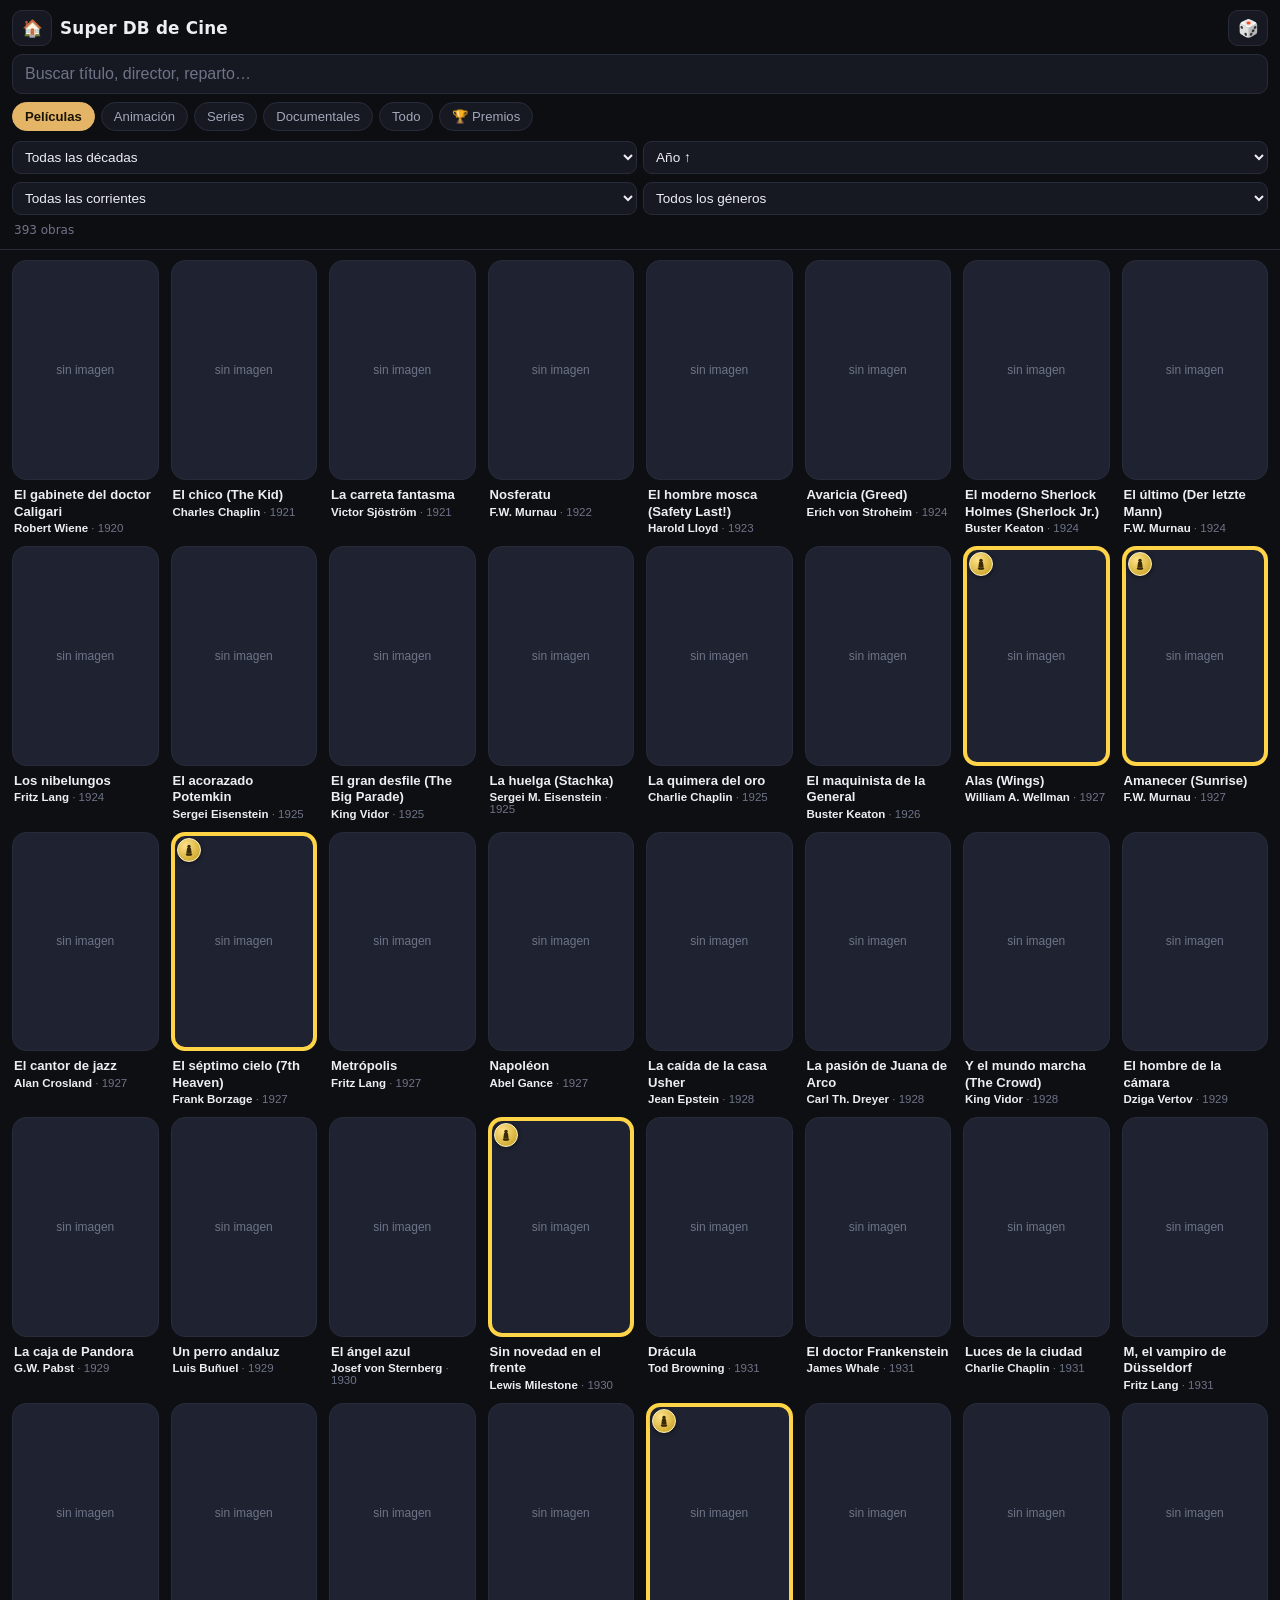
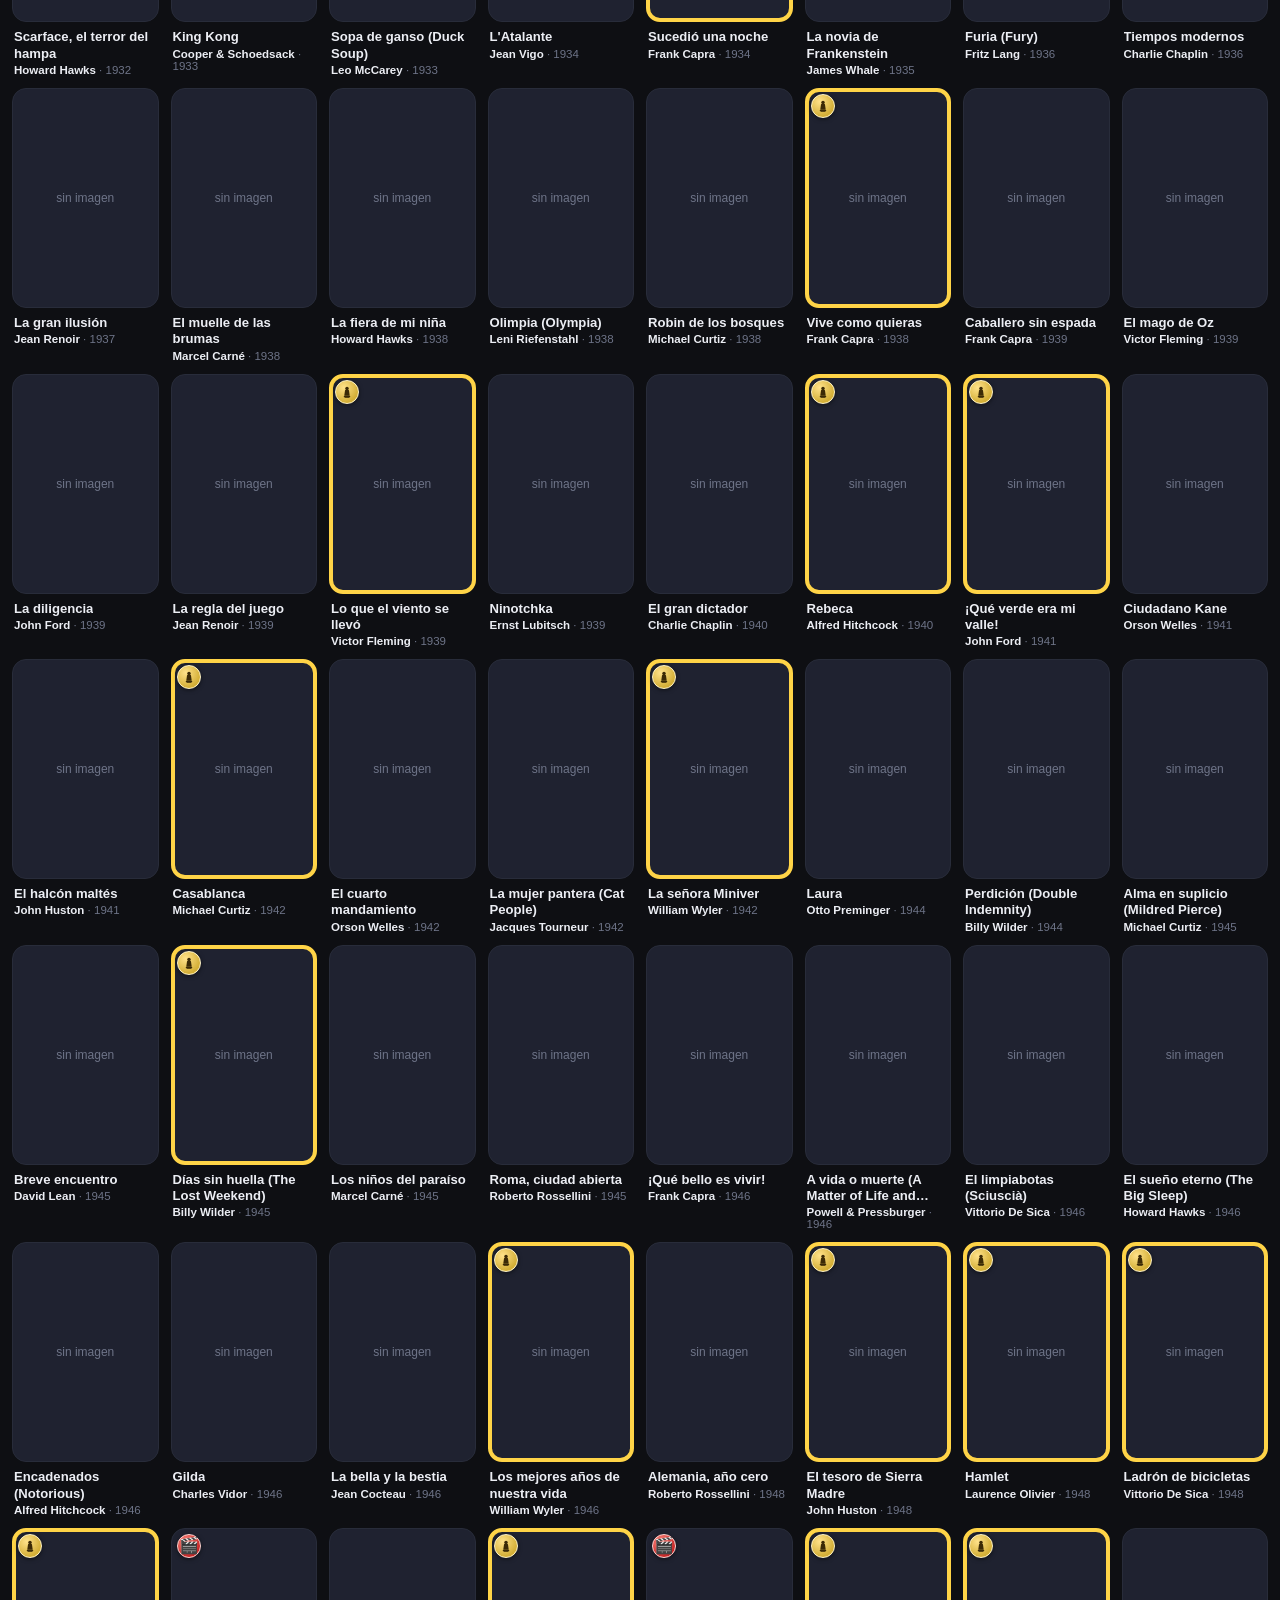
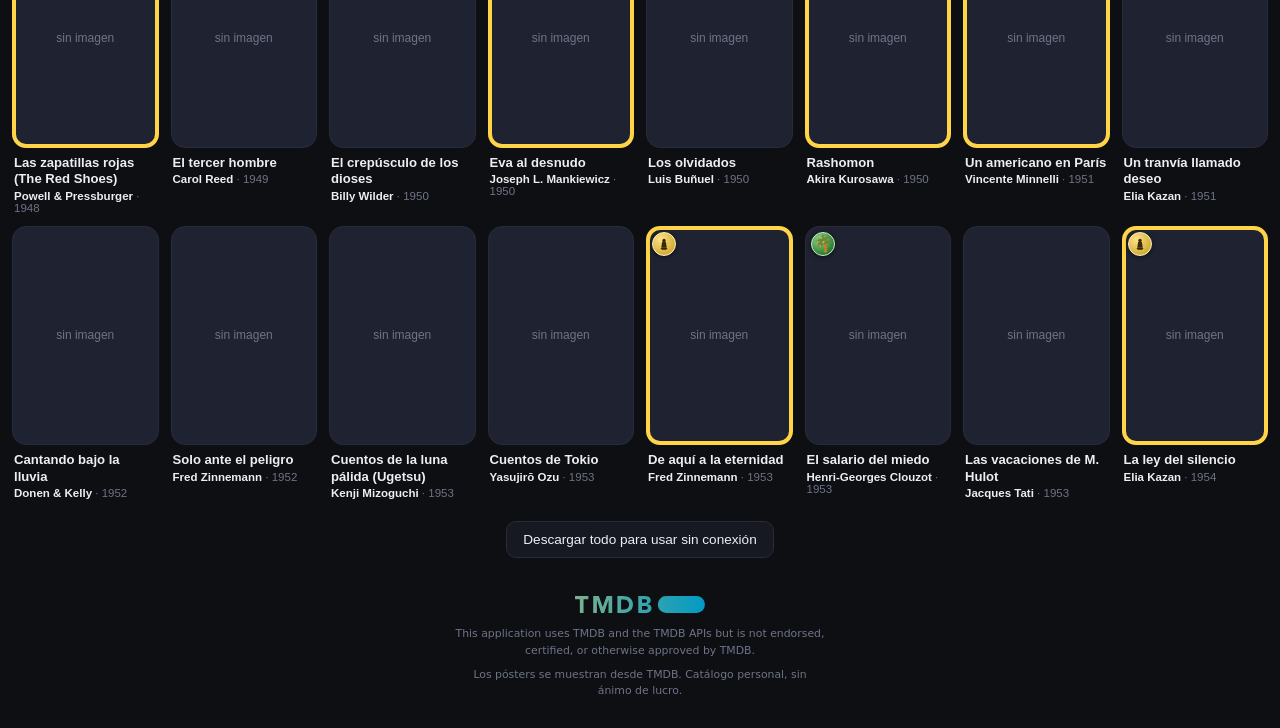
==== catalogo.html @ 0844b55d "Pantalla de inicio, exploración por corrientes/directores y más unificación Nueva estructura de la P" ====
<!doctype html>
<html lang="es">
<head>
<meta charset="utf-8">
<meta name="viewport" content="width=device-width, initial-scale=1, viewport-fit=cover">
<title>Super DB de Cine</title>
<meta name="description" content="Catálogo personal de cine: películas, animación, series y documentales.">
<meta name="theme-color" content="#0e0f13">
<meta name="apple-mobile-web-app-capable" content="yes">
<meta name="apple-mobile-web-app-status-bar-style" content="black-translucent">
<meta name="apple-mobile-web-app-title" content="Cine">
<link rel="manifest" href="manifest.json">
<link rel="apple-touch-icon" href="icons/icon-192.png">
<link rel="stylesheet" href="styles.css">
</head>
<body>

<header class="topbar">
  <div class="topbar-row">
    <a href="index.html" class="icon-btn" title="Inicio" aria-label="Volver al inicio">🏠</a>
    <h1>Super DB de Cine</h1>
    <button id="btn-random" class="icon-btn" title="Sorpréndeme" aria-label="Obra al azar">🎲</button>
  </div>
  <div class="search-wrap">
    <input id="search" type="search" placeholder="Buscar título, director, reparto…"
           autocomplete="off" autocapitalize="off" spellcheck="false" aria-label="Buscar">
    <button id="btn-clear" class="clear-btn" hidden aria-label="Limpiar búsqueda">×</button>
  </div>
  <nav class="chips" id="chips-section" aria-label="Filtrar por tipo"></nav>
  <div class="row-controls">
    <select id="filter-decade" aria-label="Filtrar por década"></select>
    <select id="sort" aria-label="Ordenar">
      <option value="year-asc">Año ↑</option>
      <option value="year-desc">Año ↓</option>
      <option value="title">Título A-Z</option>
      <option value="director">Director A-Z</option>
      <option value="imdb-desc">Puntuación IMDB ↓</option>
    </select>
  </div>
  <div class="row-controls">
    <select id="filter-movement" aria-label="Filtrar por corriente artística"></select>
    <select id="filter-genre" aria-label="Filtrar por género"></select>
  </div>
  <p class="count" id="count" role="status"></p>
</header>

<main>
  <div id="grid" class="grid"></div>
  <p id="empty" class="empty" hidden>Nada coincide con esa búsqueda.</p>
</main>

<footer class="foot">
  <button id="btn-offline" class="ghost-btn">Descargar todo para usar sin conexión</button>
  <p id="offline-status" class="offline-status"></p>
  <!-- Atribución exigida por las condiciones de la API de TMDB: su logo más
       la frase literal. El texto en inglés va tal cual lo especifican. -->
  <div class="attrib">
    <a href="https://www.themoviedb.org/" target="_blank" rel="noopener noreferrer">
      <img src="icons/tmdb.svg" alt="The Movie Database (TMDB)" class="tmdb-logo" width="130" height="17">
    </a>
    <p lang="en">
      This application uses TMDB and the TMDB APIs but is not endorsed,
      certified, or otherwise approved by TMDB.
    </p>
    <p>
      Los pósters se muestran desde TMDB. Catálogo personal, sin ánimo de lucro.
    </p>
  </div>
</footer>

<dialog id="sheet" class="sheet" aria-label="Ficha de la obra">
  <button id="sheet-close" class="sheet-close" aria-label="Cerrar">×</button>
  <div id="sheet-body"></div>
</dialog>

<script src="app.js"></script>
</body>
</html>
---- styles.css ----
:root{
  --bg:#0e0f13; --bg-elev:#171922; --bg-elev2:#1f2230;
  --fg:#eceef4; --fg-dim:#a2a8ba; --fg-faint:#6e7488;
  --accent:#e5b567; --accent-dim:#8a6d1f;
  --line:#282c3a;
  --radius:14px;
  --safe-b:env(safe-area-inset-bottom,0px);
}
*{box-sizing:border-box}
html,body{margin:0;padding:0}
body{
  background:var(--bg); color:var(--fg);
  font:16px/1.45 system-ui,-apple-system,"Segoe UI",Roboto,sans-serif;
  -webkit-text-size-adjust:100%;
  overscroll-behavior-y:contain;
}

/* ---------- barra superior ---------- */
.topbar{
  position:sticky; top:0; z-index:20;
  background:rgba(14,15,19,.94);
  backdrop-filter:saturate(160%) blur(12px);
  border-bottom:1px solid var(--line);
  padding:calc(env(safe-area-inset-top,0px) + 10px) 12px 8px;
}
.topbar-row{display:flex; align-items:center; gap:8px}
h1{
  margin:0; font-size:1.05rem; font-weight:700; letter-spacing:.2px; flex:1;
}
.icon-btn{
  display:inline-flex; align-items:center; justify-content:center;
  background:var(--bg-elev); border:1px solid var(--line); color:var(--fg);
  border-radius:10px; width:40px; height:36px; font-size:1.05rem; cursor:pointer;
  text-decoration:none; flex:0 0 auto;
}
.icon-btn:active{background:var(--bg-elev2)}

.search-wrap{position:relative; margin-top:8px}
#search{
  width:100%; padding:10px 34px 10px 12px;
  background:var(--bg-elev); color:var(--fg);
  border:1px solid var(--line); border-radius:10px; font-size:16px;
}
#search::placeholder{color:var(--fg-faint)}
#search:focus{outline:2px solid var(--accent-dim); outline-offset:1px}
.clear-btn{
  position:absolute; right:6px; top:50%; transform:translateY(-50%);
  background:none; border:0; color:var(--fg-dim); font-size:1.4rem;
  width:28px; height:28px; line-height:1; cursor:pointer;
}

.chips{display:flex; gap:6px; overflow-x:auto; margin-top:8px; padding-bottom:2px;
  scrollbar-width:none}
.chips::-webkit-scrollbar{display:none}
.chip{
  flex:0 0 auto; padding:6px 12px; border-radius:999px;
  background:var(--bg-elev); border:1px solid var(--line);
  color:var(--fg-dim); font-size:.82rem; cursor:pointer; white-space:nowrap;
}
.chip[aria-pressed="true"]{
  background:var(--accent); border-color:var(--accent); color:#1a1405; font-weight:600;
}

.row-controls{display:flex; gap:6px; margin-top:8px}
.row-controls select{
  flex:1; min-width:0; padding:7px 8px; font-size:.85rem;
  background:var(--bg-elev); color:var(--fg);
  border:1px solid var(--line); border-radius:9px;
  text-overflow:ellipsis;
}
.count{margin:7px 2px 2px; font-size:.75rem; color:var(--fg-faint)}

/* ---------- rejilla ---------- */
main{padding:10px 12px 0}
.grid{
  display:grid; gap:12px;
  grid-template-columns:repeat(auto-fill,minmax(140px,1fr));
}
.card{
  position:relative;
  background:none; border:0; padding:0; margin:0;
  color:inherit; text-align:left; cursor:pointer;
  display:flex; flex-direction:column;
}
.card img, .card .ph{
  width:100%; aspect-ratio:2/3; object-fit:cover;
  border-radius:var(--radius); background:var(--bg-elev2);
  border:1px solid var(--line); display:block;
}
.card .ph{display:grid; place-items:center; color:var(--fg-faint); font-size:.75rem}
.card:active img{transform:scale(.98)}
.card img{transition:transform .12s ease}
.card h3{
  margin:7px 2px 0; font-size:.82rem; font-weight:600; line-height:1.25;
  display:-webkit-box; -webkit-line-clamp:2; -webkit-box-orient:vertical; overflow:hidden;
}
.card p{margin:2px 2px 0; font-size:.72rem; color:var(--fg-faint)}

/* marco de premio Oscar: dorado para ganadoras, plateado para finalistas.
   Sólo borde, sin halo difuminado. */
.card.frame-gold img, .card.frame-gold .ph{border:4px solid #ffd447}
.card.frame-silver img, .card.frame-silver .ph{border:4px solid #e2e4ea}

/* iconitos de premio, sólo informativos */
.badges{
  position:absolute; top:6px; left:6px; z-index:1;
  display:flex; flex-wrap:wrap; gap:4px; max-width:calc(100% - 12px); pointer-events:none;
}
.badge{
  display:grid; place-items:center;
  width:24px; height:24px; font-size:1rem; line-height:1; border-radius:50%;
  background:rgba(10,11,15,.55); border:1.5px solid rgba(255,255,255,.85);
  box-shadow:0 1px 4px rgba(0,0,0,.5);
}
.badge-oscar{background:radial-gradient(circle at 35% 30%, #ffe28a, #d4af37 70%); border-color:#fff3c4}
.badge-palma{background:radial-gradient(circle at 35% 30%, #8fd98f, #2e7d32 70%); border-color:#c8f0c8}
.badge-cannes{background:radial-gradient(circle at 35% 30%, #ff8a80, #c62828 70%); border-color:#ffd3cf}
.badge-globo{background:radial-gradient(circle at 35% 30%, #90caf9, #1565c0 70%); border-color:#cfe8ff}

/* nombre del director, clicable dentro de tarjeta y ficha */
.dir-link{
  cursor:pointer; font-weight:700; color:var(--fg);
  text-decoration:underline; text-decoration-color:transparent; transition:text-decoration-color .12s ease;
}
.dir-link:hover, .dir-link:focus{text-decoration-color:currentColor}

.empty{text-align:center; color:var(--fg-faint); padding:40px 20px}

/* ---------- ficha ---------- */
.sheet{
  border:0; padding:0; width:min(560px,92%); max-height:85vh;
  background:var(--bg-elev); color:var(--fg);
  border-radius:18px; margin:auto;
  overflow:auto; position:fixed; inset:0;
}
.sheet::backdrop{background:rgba(0,0,0,.65)}
.sheet-close{
  position:sticky; top:8px; float:right; margin:8px 10px 0 0; z-index:2;
  width:34px; height:34px; border-radius:50%;
  background:rgba(0,0,0,.55); border:1px solid var(--line);
  color:var(--fg); font-size:1.3rem; line-height:1; cursor:pointer;
}
.sheet-inner{padding:18px 18px calc(24px + var(--safe-b))}
.sheet-hero{display:flex; gap:14px; margin-bottom:14px}
.sheet-hero img{
  width:104px; flex:0 0 104px; aspect-ratio:2/3; object-fit:cover;
  border-radius:10px; border:1px solid var(--line);
}
/* hueco para que el botón de cerrar no se coma el final del título */
.sheet-hero h2{margin:0 0 4px; padding-right:40px; font-size:1.1rem; line-height:1.25}
.sheet-hero .meta{margin:0; color:var(--fg-dim); font-size:.85rem}
.sheet-hero .tag{
  display:inline-block; margin-top:8px; padding:3px 9px; border-radius:999px;
  background:var(--bg-elev2); border:1px solid var(--line);
  font-size:.7rem; color:var(--fg-dim);
}
.synopsis{margin:0 0 16px; font-size:.88rem; line-height:1.5; color:var(--fg)}

dl{margin:0; display:grid; grid-template-columns:auto 1fr; gap:8px 14px; font-size:.86rem}
dt{color:var(--fg-faint); font-size:.74rem; text-transform:uppercase; letter-spacing:.4px;
   padding-top:2px}
dd{margin:0}
dd.premios{color:var(--accent)}

/* ---------- filmografía de director ---------- */
.director-title{margin:0 40px 2px 0; font-size:1.1rem; line-height:1.25}
.director-grid{
  display:grid; gap:10px; margin-top:14px;
  grid-template-columns:repeat(auto-fill,minmax(96px,1fr));
}
.director-item{
  background:none; border:0; padding:0; margin:0;
  color:inherit; text-align:left; cursor:pointer;
  display:flex; flex-direction:column;
}
.director-item img, .director-item .ph{
  width:100%; aspect-ratio:2/3; object-fit:cover;
  border-radius:10px; background:var(--bg-elev2);
  border:1px solid var(--line); display:block;
}
.director-item .ph{display:grid; place-items:center; color:var(--fg-faint); font-size:.68rem}
.director-item h4{
  margin:5px 1px 0; font-size:.74rem; font-weight:600; line-height:1.2;
  display:-webkit-box; -webkit-line-clamp:2; -webkit-box-orient:vertical; overflow:hidden;
}
.director-item p{margin:1px 1px 0; font-size:.68rem; color:var(--fg-faint)}

/* ---------- pie ---------- */
.foot{padding:22px 14px calc(28px + var(--safe-b)); text-align:center}
.ghost-btn{
  background:var(--bg-elev); color:var(--fg); border:1px solid var(--line);
  border-radius:10px; padding:10px 16px; font-size:.85rem; cursor:pointer;
}
.ghost-btn:disabled{opacity:.5; cursor:default}
.offline-status{margin:8px 0 0; font-size:.75rem; color:var(--fg-dim); min-height:1em}
.attrib{margin:18px auto 0; max-width:34em; font-size:.68rem; color:var(--fg-faint); line-height:1.5}
.attrib p{margin:8px 0 0}
.tmdb-logo{width:130px; height:auto; opacity:.85}

/* ---------- pantalla de inicio ---------- */
.home-body{display:flex; flex-direction:column; min-height:100dvh}
.home-wrap{
  flex:1; display:flex; flex-direction:column; justify-content:center; gap:16px;
  max-width:640px; width:100%; margin:0 auto; padding:24px 16px;
}
.home-title{
  text-align:center; margin:0 0 8px; font-size:1.4rem; font-weight:700; letter-spacing:.2px;
}
.home-tile{
  display:flex; flex-direction:column; align-items:center; justify-content:center; gap:6px;
  background:var(--bg-elev); border:1px solid var(--line); border-radius:var(--radius);
  color:inherit; text-decoration:none; text-align:center;
  padding:28px 16px; cursor:pointer; transition:background .12s ease, transform .08s ease;
}
.home-tile:active{background:var(--bg-elev2); transform:scale(.98)}
.home-tile-main{
  padding:34px 16px;
  background:linear-gradient(160deg, var(--bg-elev2), var(--bg-elev));
  border-color:var(--accent-dim);
}
.home-tile-icon{font-size:2rem; line-height:1}
.home-tile-label{
  font-size:1.05rem; font-weight:700; letter-spacing:.4px; color:var(--accent);
}
.home-tile-main .home-tile-label{font-size:1.15rem}
.home-tile-sub{font-size:.78rem; color:var(--fg-faint)}
.home-row{display:grid; grid-template-columns:1fr 1fr; gap:14px}
.home-foot{padding:12px 14px calc(16px + var(--safe-b))}
.attrib-mini{margin:0; font-size:.66rem; color:var(--fg-faint)}

/* ---------- páginas de exploración (corrientes / directores) ---------- */
.browse-wrap{padding:14px 14px calc(24px + var(--safe-b)); max-width:900px; margin:0 auto}
.browse-decade{
  margin:22px 0 10px; padding-bottom:6px; border-bottom:1px solid var(--line);
  font-size:.95rem; font-weight:700; color:var(--fg-dim);
}
.browse-decade:first-child{margin-top:4px}
.browse-grid{
  display:grid; gap:12px;
  grid-template-columns:repeat(auto-fill,minmax(110px,1fr));
}
.browse-item{
  background:none; border:0; padding:0; margin:0; color:inherit;
  text-decoration:none; text-align:center; cursor:pointer;
  display:flex; flex-direction:column; align-items:center; gap:6px;
}
.browse-item img, .browse-item .ph{
  width:100%; aspect-ratio:2/3; object-fit:cover;
  border-radius:var(--radius); background:var(--bg-elev2);
  border:1px solid var(--line); display:block;
}
.browse-item .ph{display:grid; place-items:center; color:var(--fg-faint); font-size:.7rem}
.browse-item.is-person img, .browse-item.is-person .ph, .browse-item.is-person .avatar-init{
  aspect-ratio:1/1; border-radius:50%;
}
.avatar-init{
  width:100%; aspect-ratio:1/1; border-radius:50%; display:grid; place-items:center;
  background:var(--bg-elev2); border:1px solid var(--line);
  font-size:1.1rem; font-weight:700; color:var(--accent);
}
.browse-item span{
  font-size:.76rem; font-weight:600; line-height:1.25;
  display:-webkit-box; -webkit-line-clamp:2; -webkit-box-orient:vertical; overflow:hidden;
}
.browse-empty{text-align:center; color:var(--fg-faint); padding:40px 20px}

@media (prefers-reduced-motion:reduce){*{transition:none!important}}
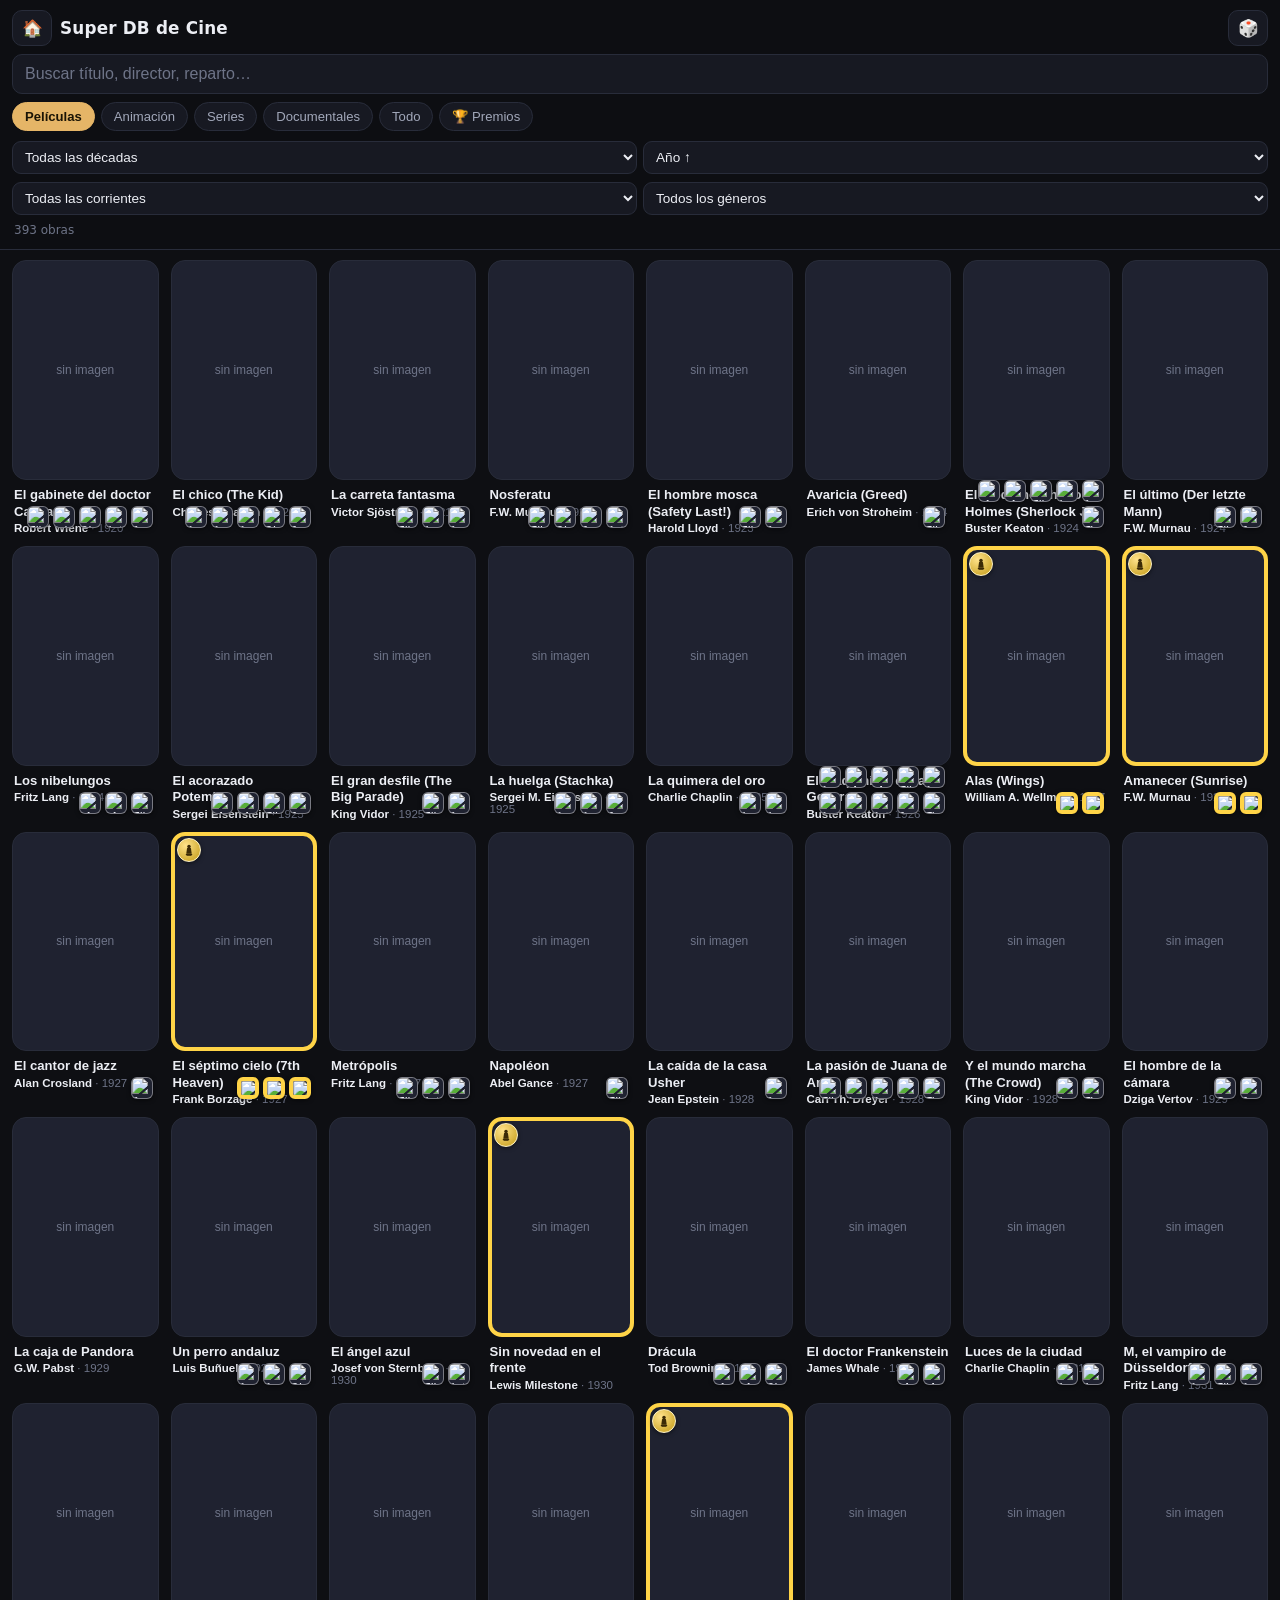
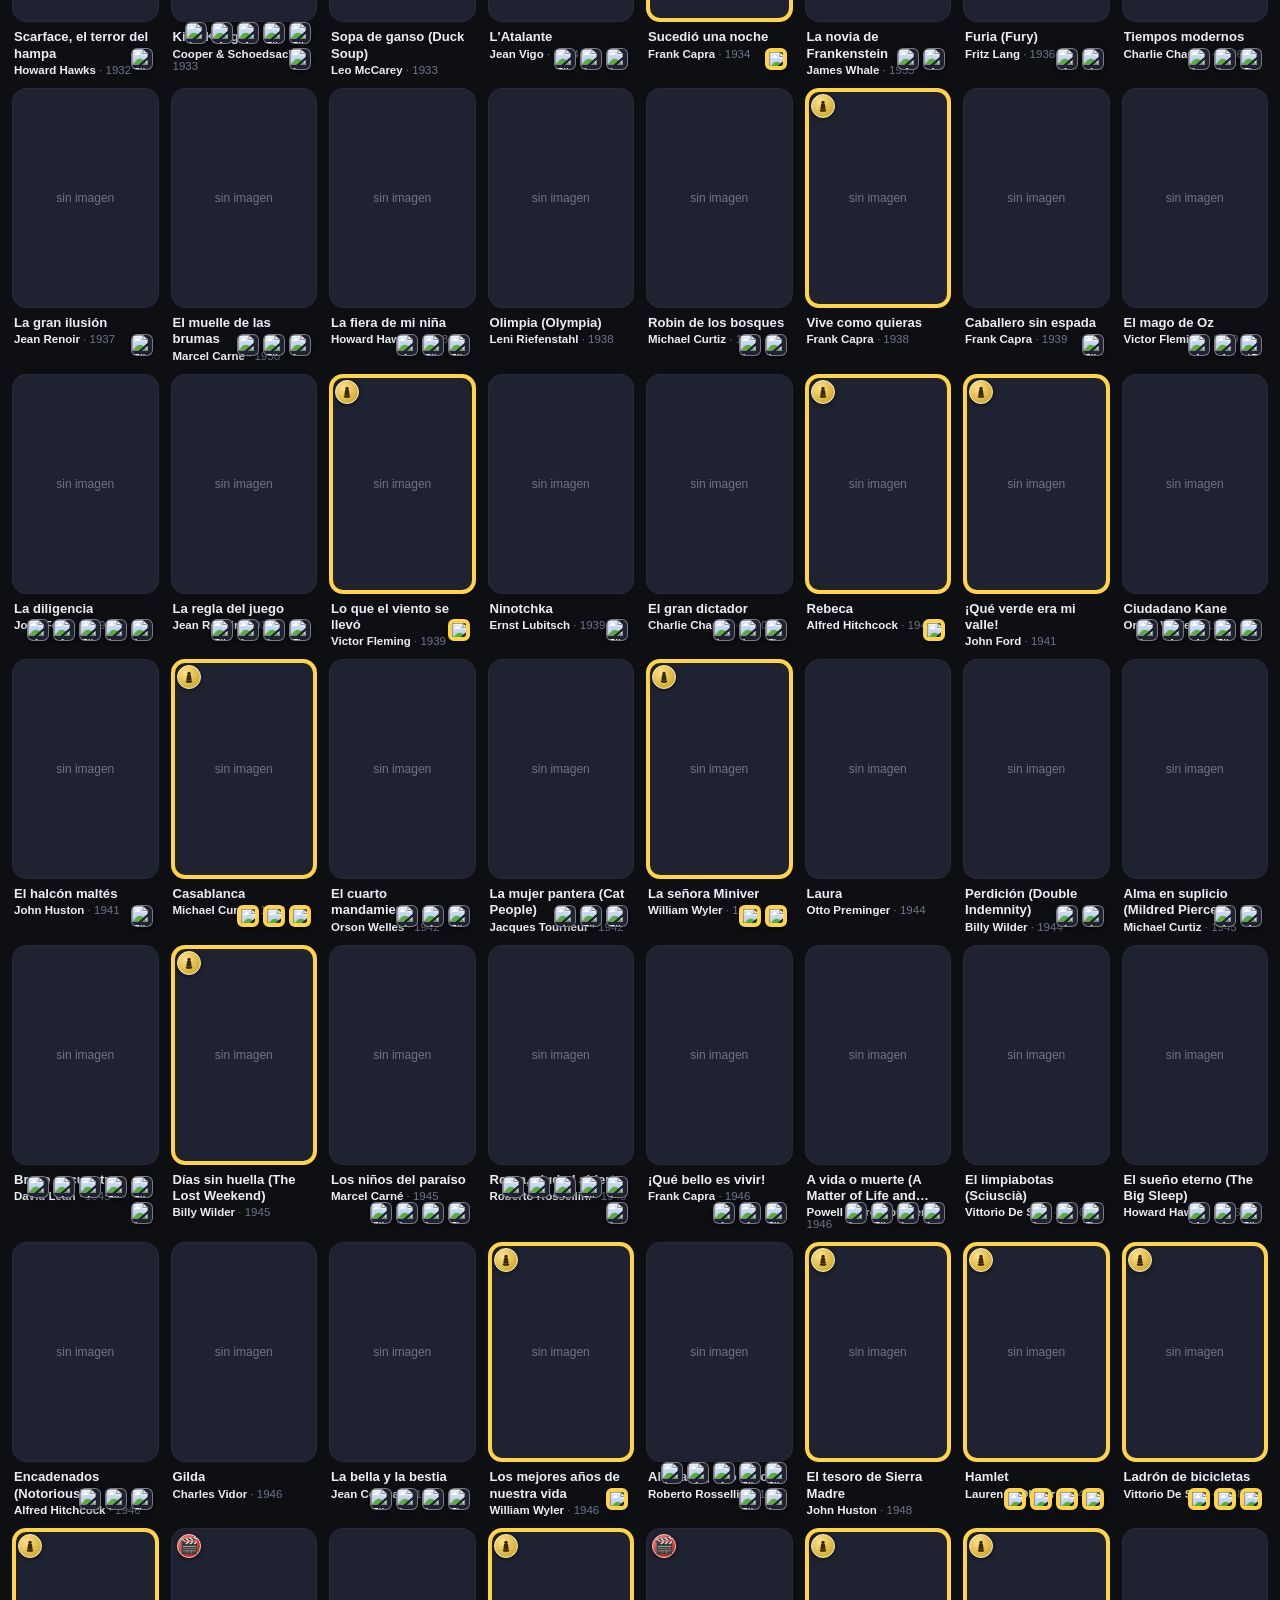
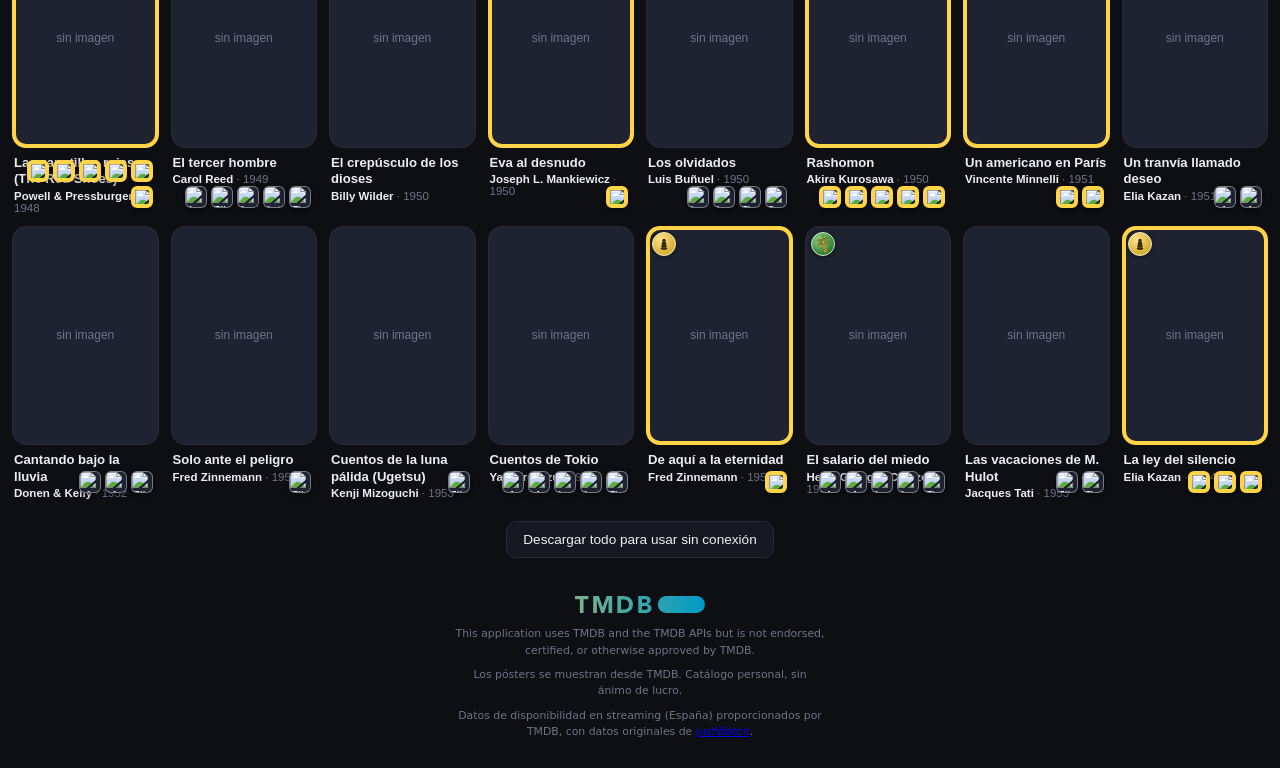
==== commit 2559d5ca: "Arregla el filtro de década al entrar desde una corriente, y añade plataformas de streaming corrient" ====
--- a/catalogo.html
+++ b/catalogo.html
@@ -65,6 +65,10 @@
     <p>
       Los pósters se muestran desde TMDB. Catálogo personal, sin ánimo de lucro.
     </p>
+    <p>
+      Datos de disponibilidad en streaming (España) proporcionados por TMDB,
+      con datos originales de <a href="https://www.justwatch.com/" target="_blank" rel="noopener noreferrer">JustWatch</a>.
+    </p>
   </div>
 </footer>
 
@@ -73,6 +77,10 @@
   <div id="sheet-body"></div>
 </dialog>
 
+<dialog id="lightbox" class="lightbox" aria-label="Póster ampliado">
+  <img id="lightbox-img" alt="">
+</dialog>
+
 <script src="app.js"></script>
 </body>
 </html>
--- a/styles.css
+++ b/styles.css
@@ -117,6 +117,17 @@
 .badge-cannes{background:radial-gradient(circle at 35% 30%, #ff8a80, #c62828 70%); border-color:#ffd3cf}
 .badge-globo{background:radial-gradient(circle at 35% 30%, #90caf9, #1565c0 70%); border-color:#cfe8ff}
 
+/* logos de plataforma: en la tarjeta, esquina inferior derecha del póster */
+.card .providers{
+  position:absolute; right:6px; bottom:6px; z-index:1;
+  display:flex; flex-wrap:wrap; justify-content:flex-end; gap:4px;
+  max-width:calc(100% - 12px); pointer-events:none;
+}
+.card .provider-icon{
+  width:22px; height:22px; border-radius:6px; object-fit:cover; display:block;
+  border:1px solid rgba(255,255,255,.4); box-shadow:0 1px 4px rgba(0,0,0,.6);
+}
+
 /* nombre del director, clicable dentro de tarjeta y ficha */
 .dir-link{
   cursor:pointer; font-weight:700; color:var(--fg);
@@ -128,7 +139,7 @@
 
 /* ---------- ficha ---------- */
 .sheet{
-  border:0; padding:0; width:min(560px,92%); max-height:85vh;
+  border:0; padding:0; width:min(680px,94%); max-height:85vh;
   background:var(--bg-elev); color:var(--fg);
   border-radius:18px; margin:auto;
   overflow:auto; position:fixed; inset:0;
@@ -142,10 +153,32 @@
 }
 .sheet-inner{padding:18px 18px calc(24px + var(--safe-b))}
 .sheet-hero{display:flex; gap:14px; margin-bottom:14px}
-.sheet-hero img{
-  width:104px; flex:0 0 104px; aspect-ratio:2/3; object-fit:cover;
+.poster-zoom{
+  position:relative; flex:0 0 104px; width:104px; padding:0; margin:0;
+  border:0; background:none; cursor:zoom-in;
+}
+.poster-zoom img{
+  width:100%; aspect-ratio:2/3; object-fit:cover; display:block;
   border-radius:10px; border:1px solid var(--line);
 }
+.zoom-hint{
+  position:absolute; right:5px; bottom:5px; font-size:.72rem; line-height:1;
+  padding:4px 5px; border-radius:7px; background:rgba(10,11,15,.65);
+  border:1px solid rgba(255,255,255,.5); pointer-events:none;
+}
+
+/* ---------- visor de póster ampliado ----------
+   OJO: "display" va sólo en la regla [open]. Puesto en .lightbox a secas,
+   el diálogo (que por defecto ya es position:absolute vía el user-agent)
+   se queda cubriendo toda la pantalla y comiéndose los clics AUNQUE esté
+   cerrado, porque deja de aplicarse el "display:none" por defecto. */
+.lightbox{
+  border:0; padding:0; margin:0; inset:0; width:100vw; height:100vh;
+  max-width:100vw; max-height:100vh; background:transparent; cursor:zoom-out;
+}
+.lightbox[open]{display:flex; align-items:center; justify-content:center}
+.lightbox::backdrop{background:rgba(0,0,0,.92)}
+.lightbox img{max-width:94vw; max-height:94vh; object-fit:contain; border-radius:8px}
 /* hueco para que el botón de cerrar no se coma el final del título */
 .sheet-hero h2{margin:0 0 4px; padding-right:40px; font-size:1.1rem; line-height:1.25}
 .sheet-hero .meta{margin:0; color:var(--fg-dim); font-size:.85rem}
@@ -156,6 +189,17 @@
 }
 .synopsis{margin:0 0 16px; font-size:.88rem; line-height:1.5; color:var(--fg)}
 
+.watch-row{display:flex; align-items:center; flex-wrap:wrap; gap:10px; margin:0 0 16px}
+.watch-label{
+  font-size:.74rem; font-weight:700; text-transform:uppercase; letter-spacing:.4px;
+  color:var(--fg-faint);
+}
+.watch-row .providers{display:flex; flex-wrap:wrap; gap:8px}
+.watch-row .provider-icon{
+  width:34px; height:34px; border-radius:9px; object-fit:cover; display:block;
+  border:1px solid var(--line);
+}
+
 dl{margin:0; display:grid; grid-template-columns:auto 1fr; gap:8px 14px; font-size:.86rem}
 dt{color:var(--fg-faint); font-size:.74rem; text-transform:uppercase; letter-spacing:.4px;
    padding-top:2px}
@@ -165,8 +209,8 @@
 /* ---------- filmografía de director ---------- */
 .director-title{margin:0 40px 2px 0; font-size:1.1rem; line-height:1.25}
 .director-grid{
-  display:grid; gap:10px; margin-top:14px;
-  grid-template-columns:repeat(auto-fill,minmax(96px,1fr));
+  display:grid; gap:12px; margin-top:14px;
+  grid-template-columns:repeat(auto-fill,minmax(140px,1fr));
 }
 .director-item{
   background:none; border:0; padding:0; margin:0;
@@ -178,12 +222,12 @@
   border-radius:10px; background:var(--bg-elev2);
   border:1px solid var(--line); display:block;
 }
-.director-item .ph{display:grid; place-items:center; color:var(--fg-faint); font-size:.68rem}
+.director-item .ph{display:grid; place-items:center; color:var(--fg-faint); font-size:.75rem}
 .director-item h4{
-  margin:5px 1px 0; font-size:.74rem; font-weight:600; line-height:1.2;
+  margin:7px 2px 0; font-size:.82rem; font-weight:600; line-height:1.25;
   display:-webkit-box; -webkit-line-clamp:2; -webkit-box-orient:vertical; overflow:hidden;
 }
-.director-item p{margin:1px 1px 0; font-size:.68rem; color:var(--fg-faint)}
+.director-item p{margin:2px 2px 0; font-size:.72rem; color:var(--fg-faint)}
 
 /* ---------- pie ---------- */
 .foot{padding:22px 14px calc(28px + var(--safe-b)); text-align:center}
@@ -197,35 +241,44 @@
 .attrib p{margin:8px 0 0}
 .tmdb-logo{width:130px; height:auto; opacity:.85}
 
-/* ---------- pantalla de inicio ---------- */
-.home-body{display:flex; flex-direction:column; min-height:100dvh}
+/* ---------- pantalla de inicio ----------
+   min-height (no height fija) y sin overflow:hidden: si el navegador
+   calcula mal el 100dvh al volver de otra página (el tamaño real del
+   visor cambia mientras aparece/desaparece la barra de direcciones), el
+   sobrante simplemente se puede desplazar en vez de quedar cortado y
+   fuera de alcance por debajo de la pantalla. */
+.home-body{display:flex; flex-direction:column; min-height:100vh; min-height:100dvh}
+.home-title{
+  flex:0 0 auto; text-align:center;
+  margin:0; padding:calc(env(safe-area-inset-top,0px) + 16px) 16px 10px;
+  font-size:1.25rem; font-weight:700; letter-spacing:.2px;
+}
 .home-wrap{
-  flex:1; display:flex; flex-direction:column; justify-content:center; gap:16px;
-  max-width:640px; width:100%; margin:0 auto; padding:24px 16px;
-}
-.home-title{
-  text-align:center; margin:0 0 8px; font-size:1.4rem; font-weight:700; letter-spacing:.2px;
+  flex:1; min-height:480px; display:flex; flex-direction:column; gap:12px;
+  max-width:900px; width:100%; margin:0 auto;
+  padding:0 12px calc(12px + var(--safe-b));
 }
 .home-tile{
-  display:flex; flex-direction:column; align-items:center; justify-content:center; gap:6px;
+  display:flex; flex-direction:column; align-items:center; justify-content:center; gap:8px;
   background:var(--bg-elev); border:1px solid var(--line); border-radius:var(--radius);
   color:inherit; text-decoration:none; text-align:center;
-  padding:28px 16px; cursor:pointer; transition:background .12s ease, transform .08s ease;
+  padding:16px; cursor:pointer; transition:background .12s ease, transform .08s ease;
 }
 .home-tile:active{background:var(--bg-elev2); transform:scale(.98)}
 .home-tile-main{
-  padding:34px 16px;
+  flex:1 1 55%; min-height:0;
   background:linear-gradient(160deg, var(--bg-elev2), var(--bg-elev));
   border-color:var(--accent-dim);
 }
-.home-tile-icon{font-size:2rem; line-height:1}
+.home-tile-icon{font-size:2.6rem; line-height:1}
 .home-tile-label{
-  font-size:1.05rem; font-weight:700; letter-spacing:.4px; color:var(--accent);
-}
-.home-tile-main .home-tile-label{font-size:1.15rem}
-.home-tile-sub{font-size:.78rem; color:var(--fg-faint)}
-.home-row{display:grid; grid-template-columns:1fr 1fr; gap:14px}
-.home-foot{padding:12px 14px calc(16px + var(--safe-b))}
+  font-size:1.2rem; font-weight:700; letter-spacing:.4px; color:var(--accent);
+}
+.home-tile-main .home-tile-label{font-size:1.4rem}
+.home-tile-sub{font-size:.85rem; color:var(--fg-faint)}
+.home-row{flex:1 1 45%; min-height:0; display:grid; grid-template-columns:1fr 1fr; gap:12px}
+.home-row .home-tile{height:100%}
+.home-foot{padding:10px 14px calc(14px + var(--safe-b))}
 .attrib-mini{margin:0; font-size:.66rem; color:var(--fg-faint)}
 
 /* ---------- páginas de exploración (corrientes / directores) ---------- */
@@ -264,4 +317,19 @@
 }
 .browse-empty{text-align:center; color:var(--fg-faint); padding:40px 20px}
 
+/* pantalla intermedia: recuadros de década antes de listar corrientes/directores */
+.decade-grid{
+  display:grid; gap:12px;
+  grid-template-columns:repeat(auto-fill,minmax(140px,1fr));
+}
+.decade-tile{
+  display:flex; flex-direction:column; align-items:center; justify-content:center; gap:4px;
+  background:var(--bg-elev); border:1px solid var(--line); border-radius:var(--radius);
+  color:inherit; text-decoration:none; text-align:center;
+  padding:22px 10px; cursor:pointer; transition:background .12s ease, transform .08s ease;
+}
+.decade-tile:active{background:var(--bg-elev2); transform:scale(.98)}
+.decade-tile-label{font-size:1.05rem; font-weight:700; color:var(--accent)}
+.decade-tile-sub{font-size:.76rem; color:var(--fg-faint)}
+
 @media (prefers-reduced-motion:reduce){*{transition:none!important}}
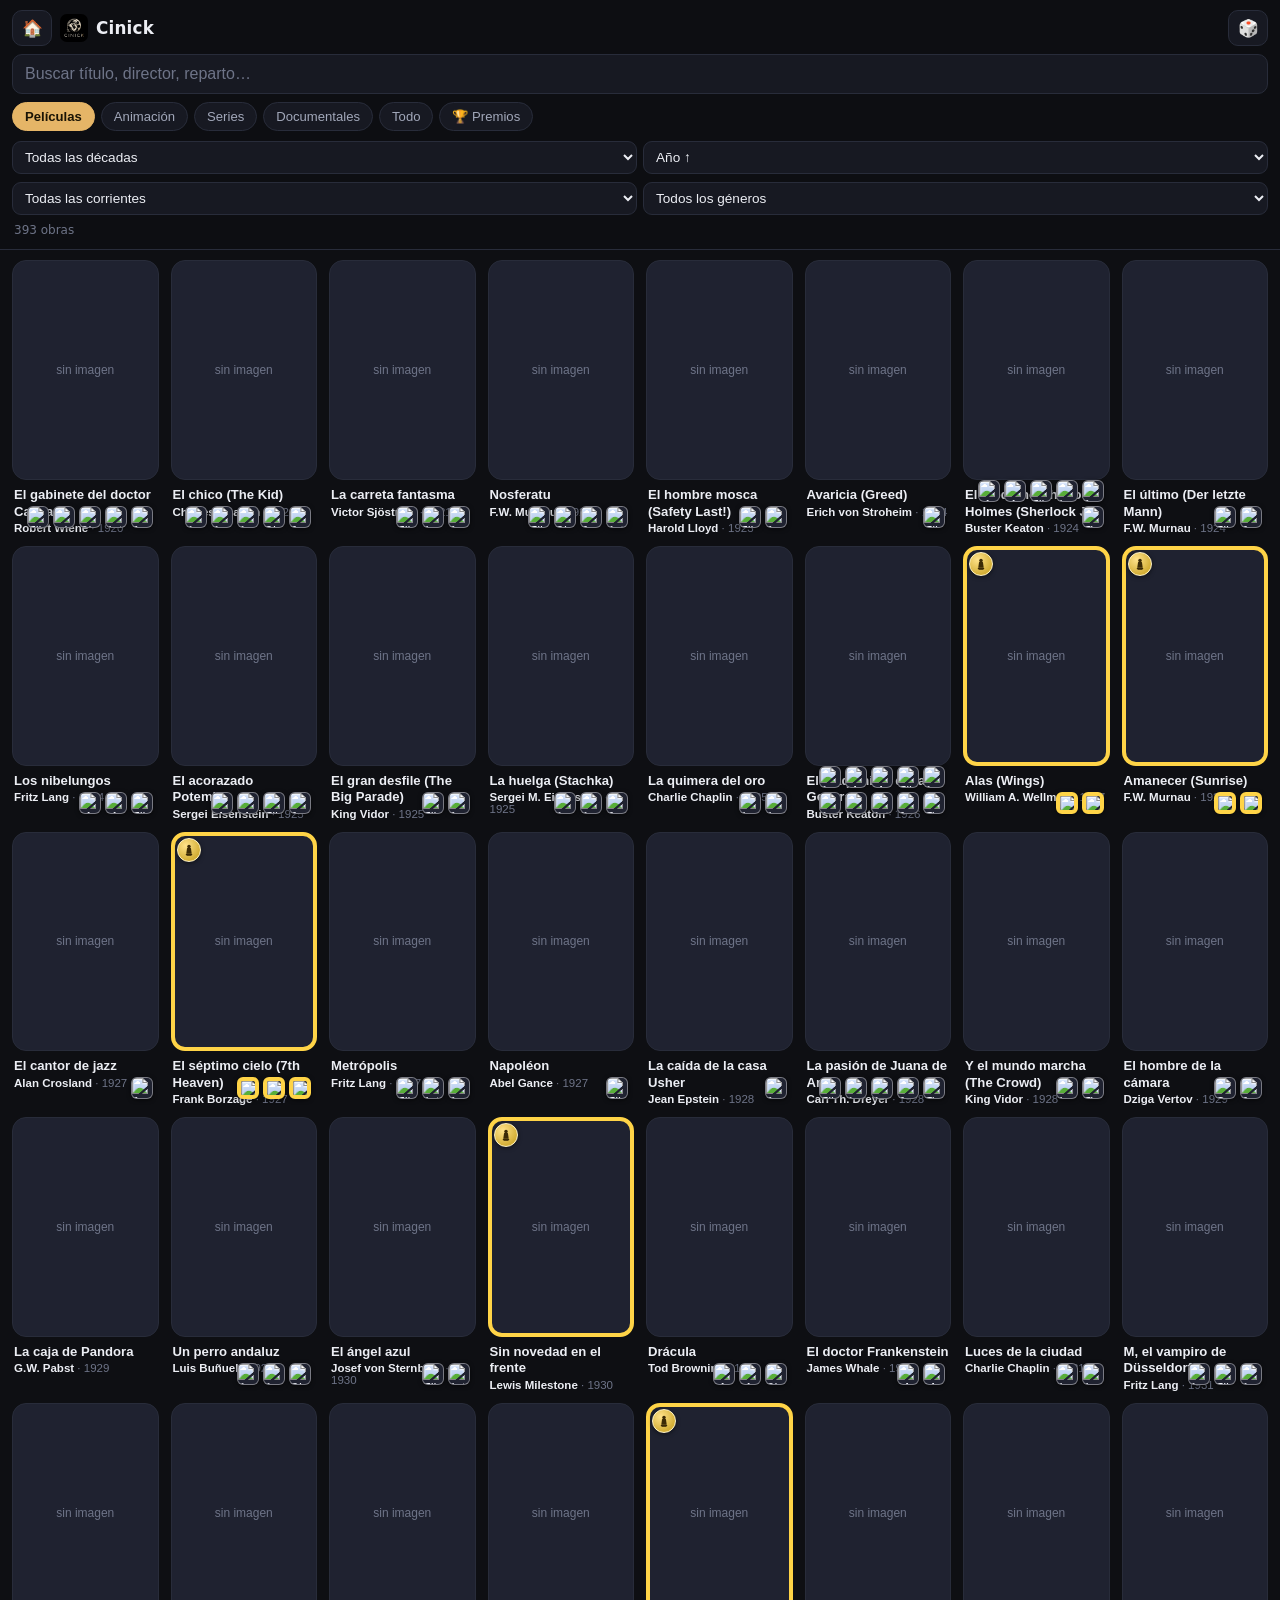
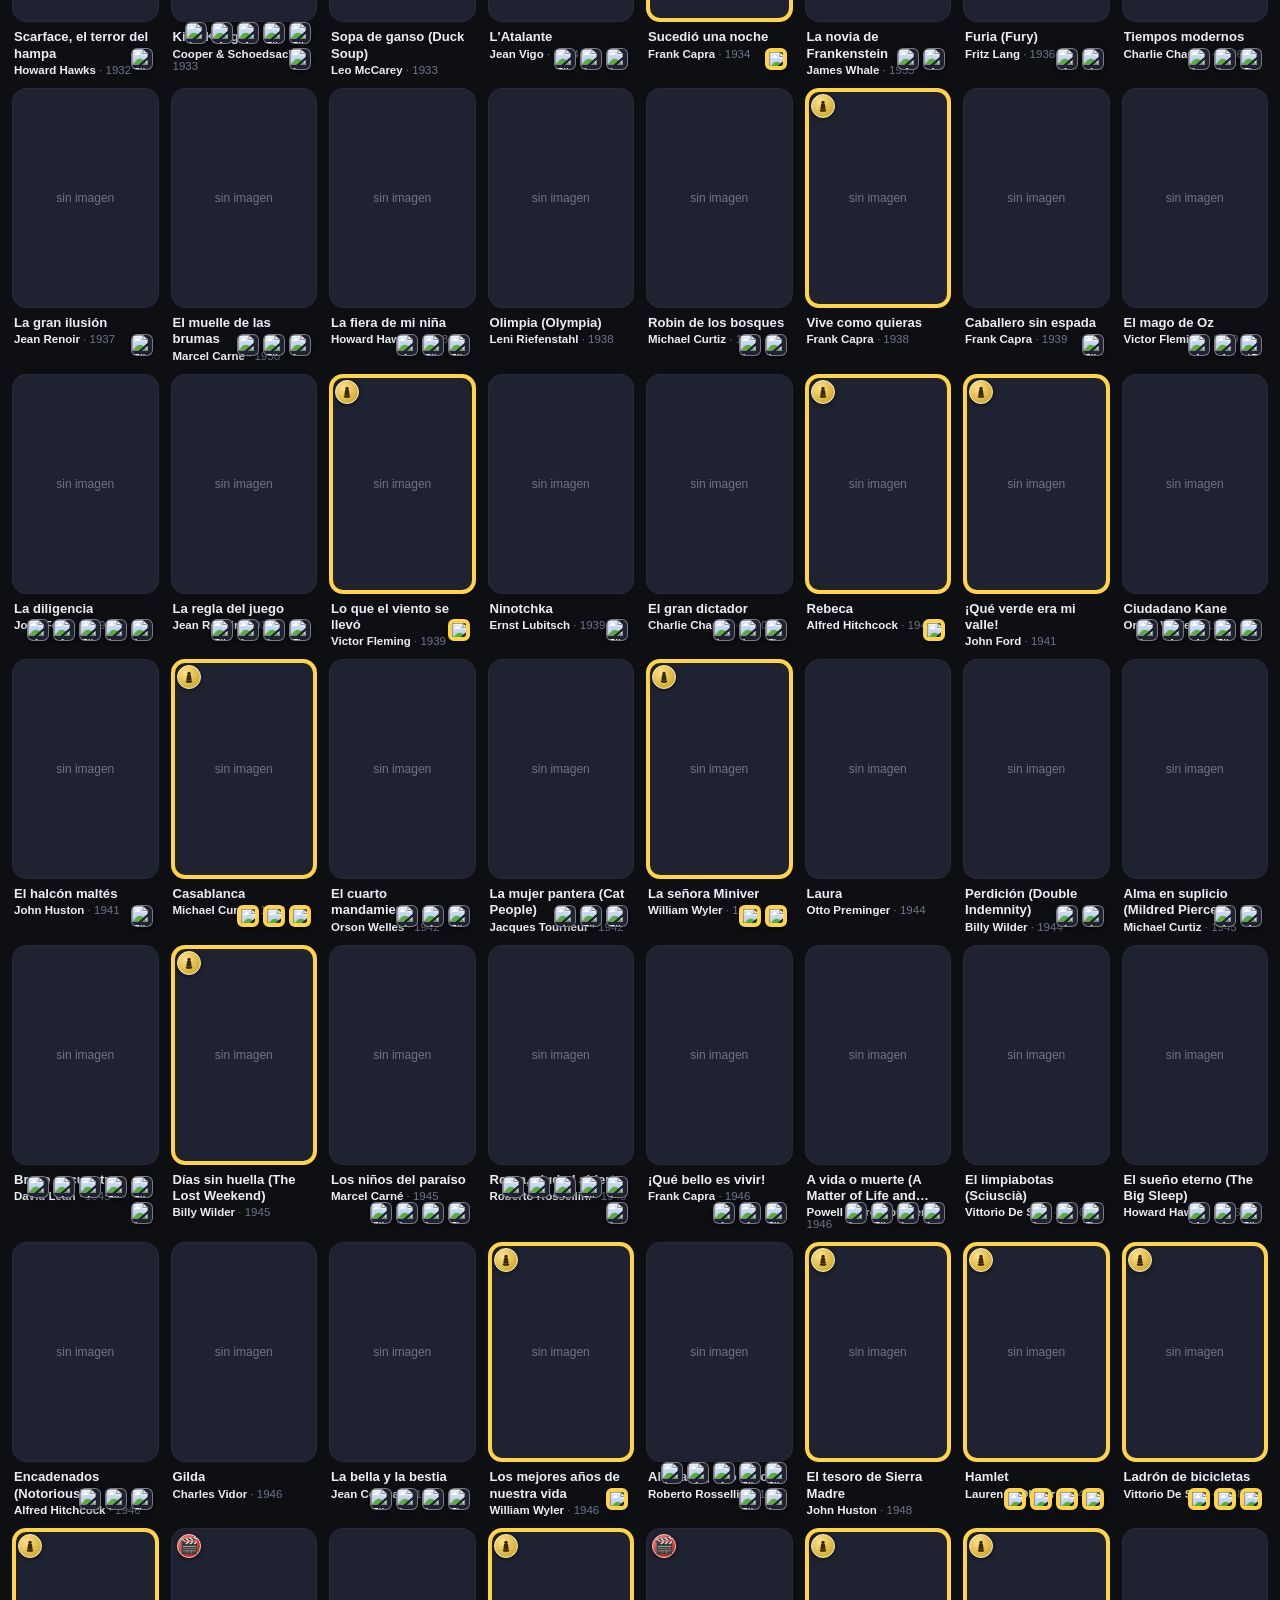
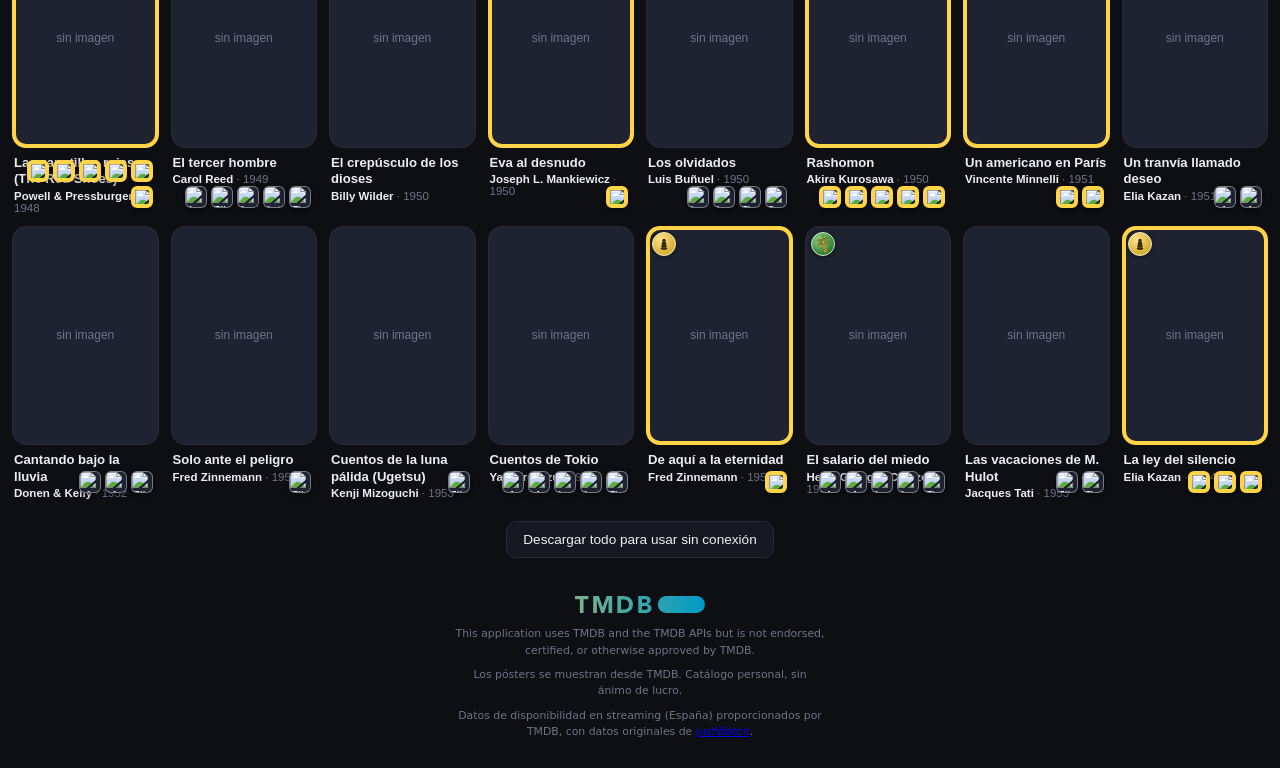
==== commit efbe79f6: "Rebranding: Super DB de Cine -> Cinick Nombre y logo nuevos en toda la app: manifest.json, títulos d" ====
--- a/catalogo.html
+++ b/catalogo.html
@@ -3,14 +3,15 @@
 <head>
 <meta charset="utf-8">
 <meta name="viewport" content="width=device-width, initial-scale=1, viewport-fit=cover">
-<title>Super DB de Cine</title>
+<title>Cinick</title>
 <meta name="description" content="Catálogo personal de cine: películas, animación, series y documentales.">
 <meta name="theme-color" content="#0e0f13">
 <meta name="apple-mobile-web-app-capable" content="yes">
 <meta name="apple-mobile-web-app-status-bar-style" content="black-translucent">
-<meta name="apple-mobile-web-app-title" content="Cine">
+<meta name="apple-mobile-web-app-title" content="Cinick">
 <link rel="manifest" href="manifest.json">
-<link rel="apple-touch-icon" href="icons/icon-192.png">
+<link rel="icon" href="icons/favicon-32.png">
+<link rel="apple-touch-icon" href="icons/apple-touch-icon.png">
 <link rel="stylesheet" href="styles.css">
 </head>
 <body>
@@ -18,7 +19,8 @@
 <header class="topbar">
   <div class="topbar-row">
     <a href="index.html" class="icon-btn" title="Inicio" aria-label="Volver al inicio">🏠</a>
-    <h1>Super DB de Cine</h1>
+    <img class="topbar-logo" src="icons/icon-192.png" alt="" width="28" height="28">
+    <h1>Cinick</h1>
     <button id="btn-random" class="icon-btn" title="Sorpréndeme" aria-label="Obra al azar">🎲</button>
   </div>
   <div class="search-wrap">
--- a/styles.css
+++ b/styles.css
@@ -24,6 +24,7 @@
   padding:calc(env(safe-area-inset-top,0px) + 10px) 12px 8px;
 }
 .topbar-row{display:flex; align-items:center; gap:8px}
+.topbar-logo{width:28px; height:28px; border-radius:7px; flex:0 0 auto; display:block}
 h1{
   margin:0; font-size:1.05rem; font-weight:700; letter-spacing:.2px; flex:1;
 }
@@ -248,10 +249,11 @@
    sobrante simplemente se puede desplazar en vez de quedar cortado y
    fuera de alcance por debajo de la pantalla. */
 .home-body{display:flex; flex-direction:column; min-height:100vh; min-height:100dvh}
-.home-title{
-  flex:0 0 auto; text-align:center;
-  margin:0; padding:calc(env(safe-area-inset-top,0px) + 16px) 16px 10px;
-  font-size:1.25rem; font-weight:700; letter-spacing:.2px;
+.home-logo{
+  flex:0 0 auto; display:block; margin:0 auto; width:auto; height:auto;
+  max-width:44vw; max-height:22vh;
+  padding-top:env(safe-area-inset-top,0px);
+  object-fit:contain;
 }
 .home-wrap{
   flex:1; min-height:480px; display:flex; flex-direction:column; gap:12px;
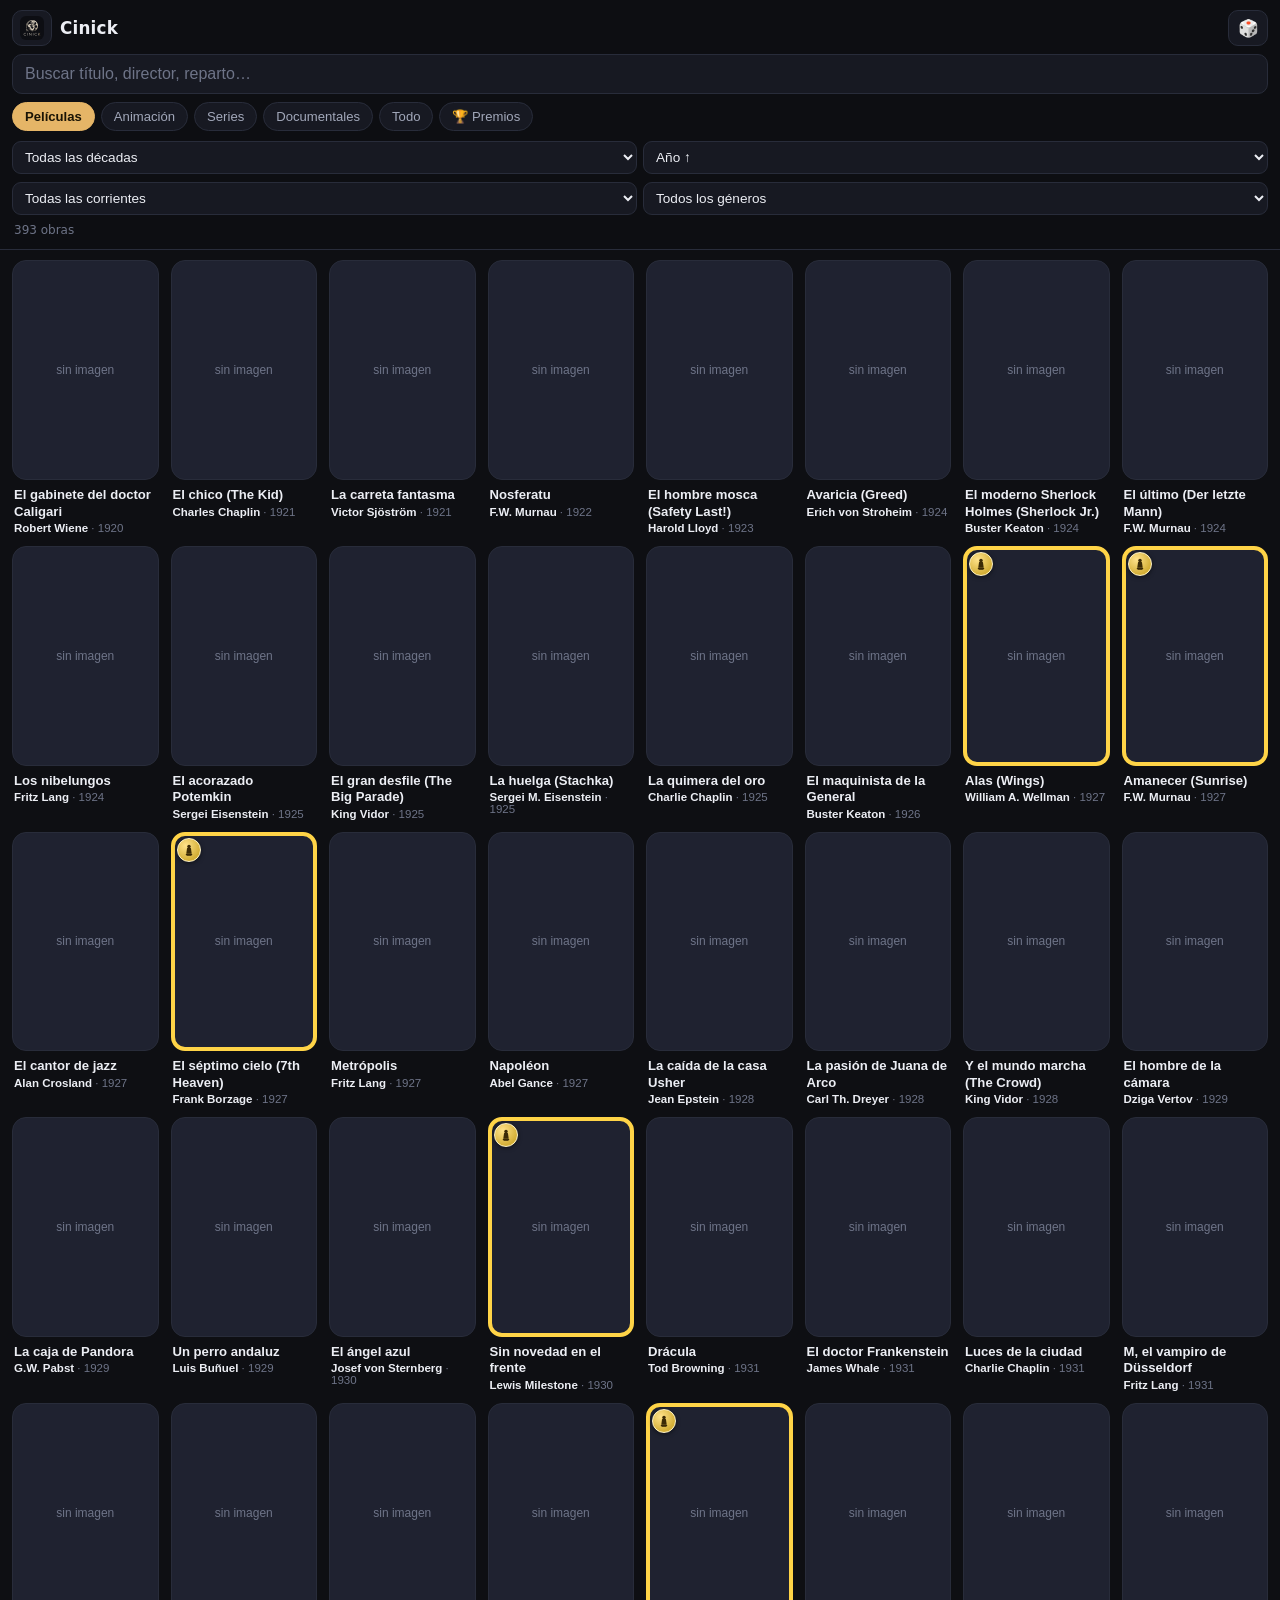
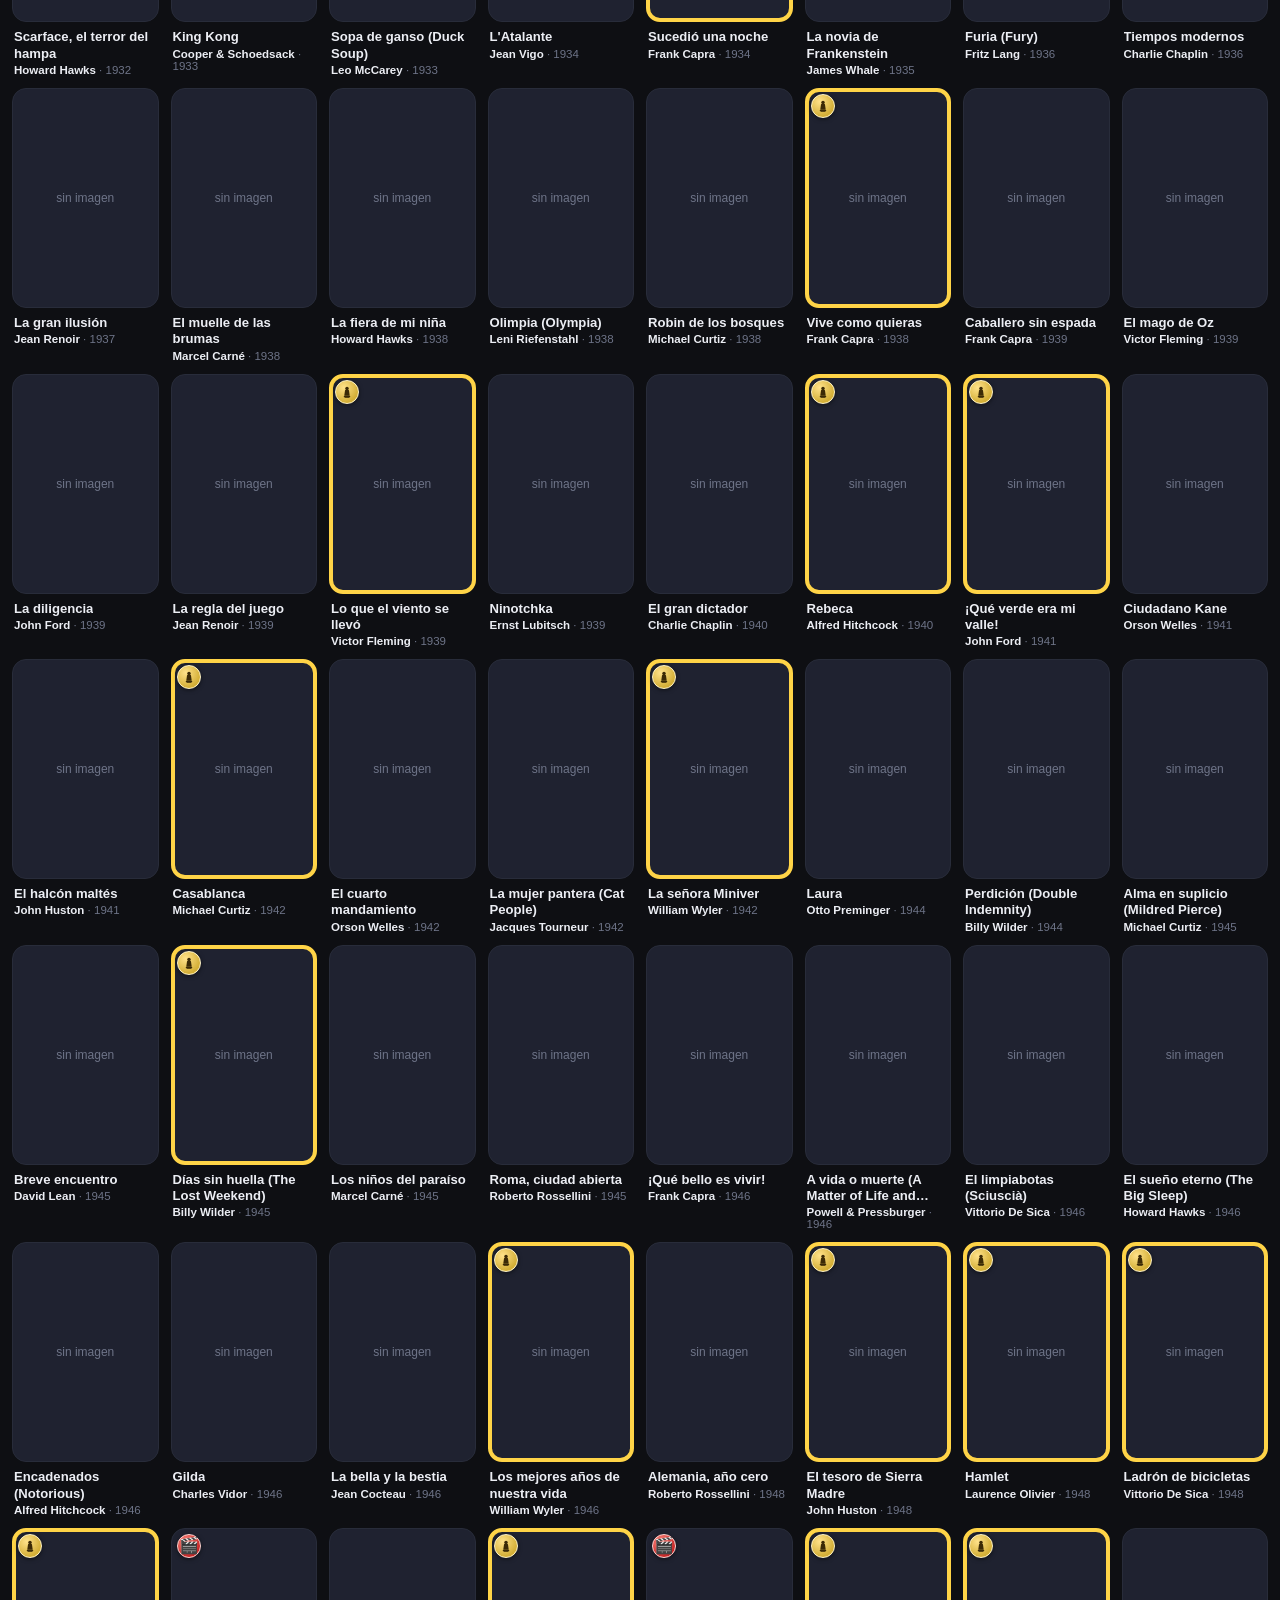
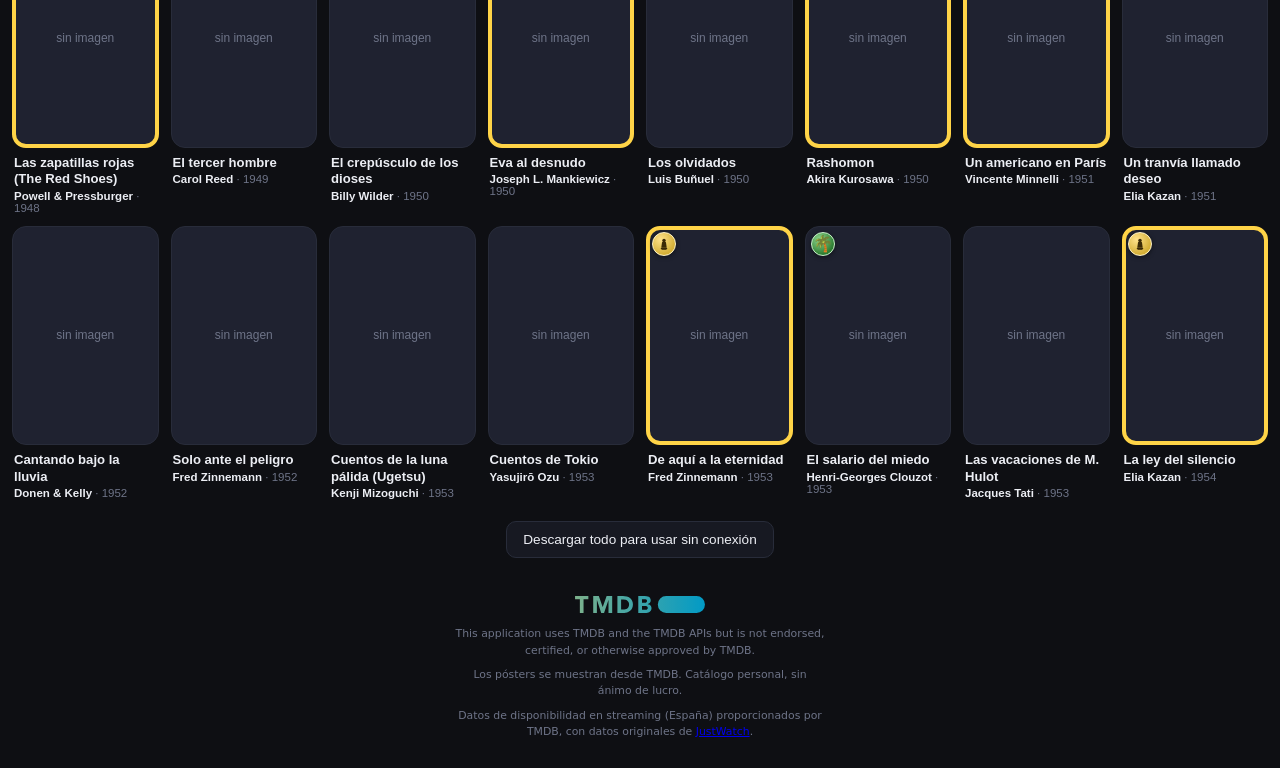
==== commit 104df8b6: "Cambia el icono de inicio (casita) por el logo de la app El botón de volver a inicio en catálogo/cor" ====
--- a/catalogo.html
+++ b/catalogo.html
@@ -18,8 +18,9 @@
 
 <header class="topbar">
   <div class="topbar-row">
-    <a href="index.html" class="icon-btn" title="Inicio" aria-label="Volver al inicio">🏠</a>
-    <img class="topbar-logo" src="icons/icon-192.png" alt="" width="28" height="28">
+    <a href="index.html" class="icon-btn logo-btn" title="Inicio" aria-label="Volver al inicio">
+      <img src="icons/icon-192.png" alt="" width="24" height="24">
+    </a>
     <h1>Cinick</h1>
     <button id="btn-random" class="icon-btn" title="Sorpréndeme" aria-label="Obra al azar">🎲</button>
   </div>
--- a/styles.css
+++ b/styles.css
@@ -24,7 +24,6 @@
   padding:calc(env(safe-area-inset-top,0px) + 10px) 12px 8px;
 }
 .topbar-row{display:flex; align-items:center; gap:8px}
-.topbar-logo{width:28px; height:28px; border-radius:7px; flex:0 0 auto; display:block}
 h1{
   margin:0; font-size:1.05rem; font-weight:700; letter-spacing:.2px; flex:1;
 }
@@ -35,6 +34,7 @@
   text-decoration:none; flex:0 0 auto;
 }
 .icon-btn:active{background:var(--bg-elev2)}
+.logo-btn img{width:24px; height:24px; border-radius:6px; display:block}
 
 .search-wrap{position:relative; margin-top:8px}
 #search{
@@ -117,17 +117,6 @@
 .badge-palma{background:radial-gradient(circle at 35% 30%, #8fd98f, #2e7d32 70%); border-color:#c8f0c8}
 .badge-cannes{background:radial-gradient(circle at 35% 30%, #ff8a80, #c62828 70%); border-color:#ffd3cf}
 .badge-globo{background:radial-gradient(circle at 35% 30%, #90caf9, #1565c0 70%); border-color:#cfe8ff}
-
-/* logos de plataforma: en la tarjeta, esquina inferior derecha del póster */
-.card .providers{
-  position:absolute; right:6px; bottom:6px; z-index:1;
-  display:flex; flex-wrap:wrap; justify-content:flex-end; gap:4px;
-  max-width:calc(100% - 12px); pointer-events:none;
-}
-.card .provider-icon{
-  width:22px; height:22px; border-radius:6px; object-fit:cover; display:block;
-  border:1px solid rgba(255,255,255,.4); box-shadow:0 1px 4px rgba(0,0,0,.6);
-}
 
 /* nombre del director, clicable dentro de tarjeta y ficha */
 .dir-link{
@@ -249,11 +238,10 @@
    sobrante simplemente se puede desplazar en vez de quedar cortado y
    fuera de alcance por debajo de la pantalla. */
 .home-body{display:flex; flex-direction:column; min-height:100vh; min-height:100dvh}
-.home-logo{
-  flex:0 0 auto; display:block; margin:0 auto; width:auto; height:auto;
-  max-width:44vw; max-height:22vh;
-  padding-top:env(safe-area-inset-top,0px);
-  object-fit:contain;
+.home-title{
+  flex:0 0 auto; text-align:center;
+  margin:0; padding:calc(env(safe-area-inset-top,0px) + 16px) 16px 10px;
+  font-size:1.25rem; font-weight:700; letter-spacing:.2px;
 }
 .home-wrap{
   flex:1; min-height:480px; display:flex; flex-direction:column; gap:12px;
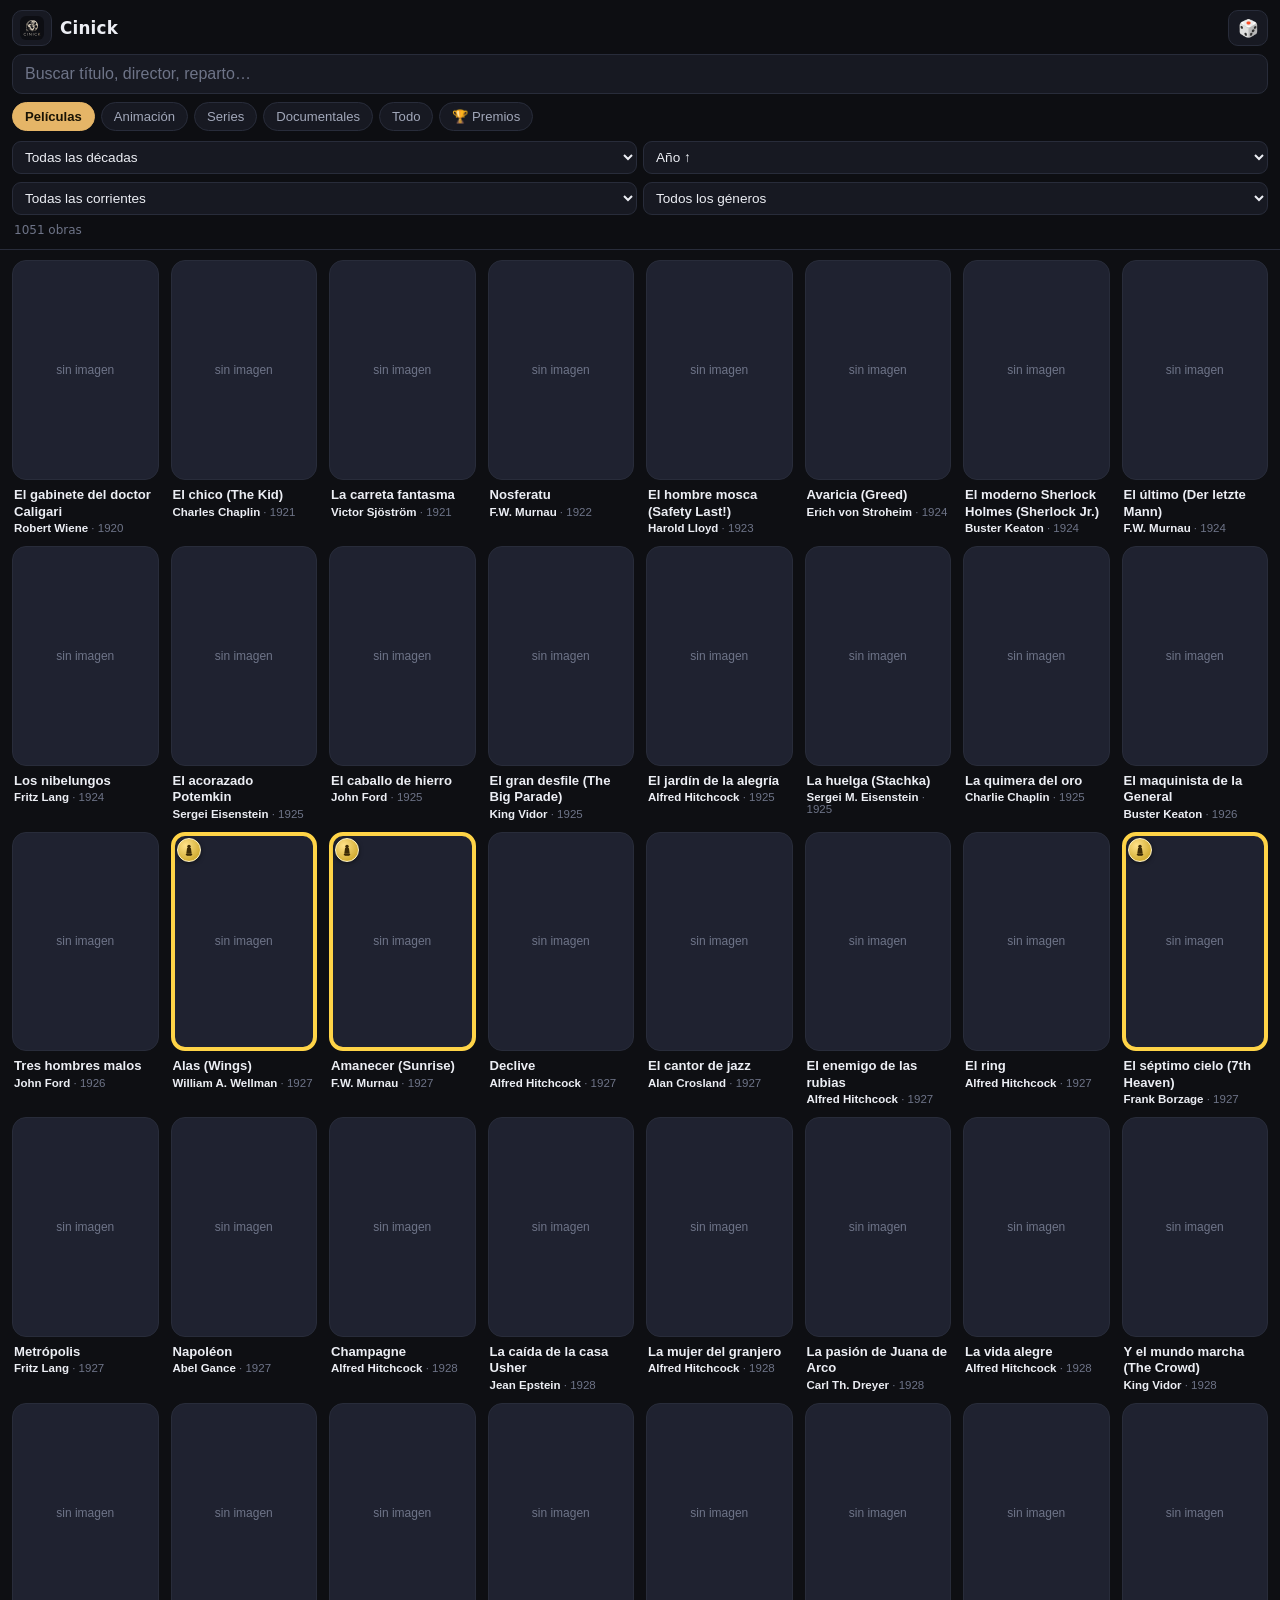
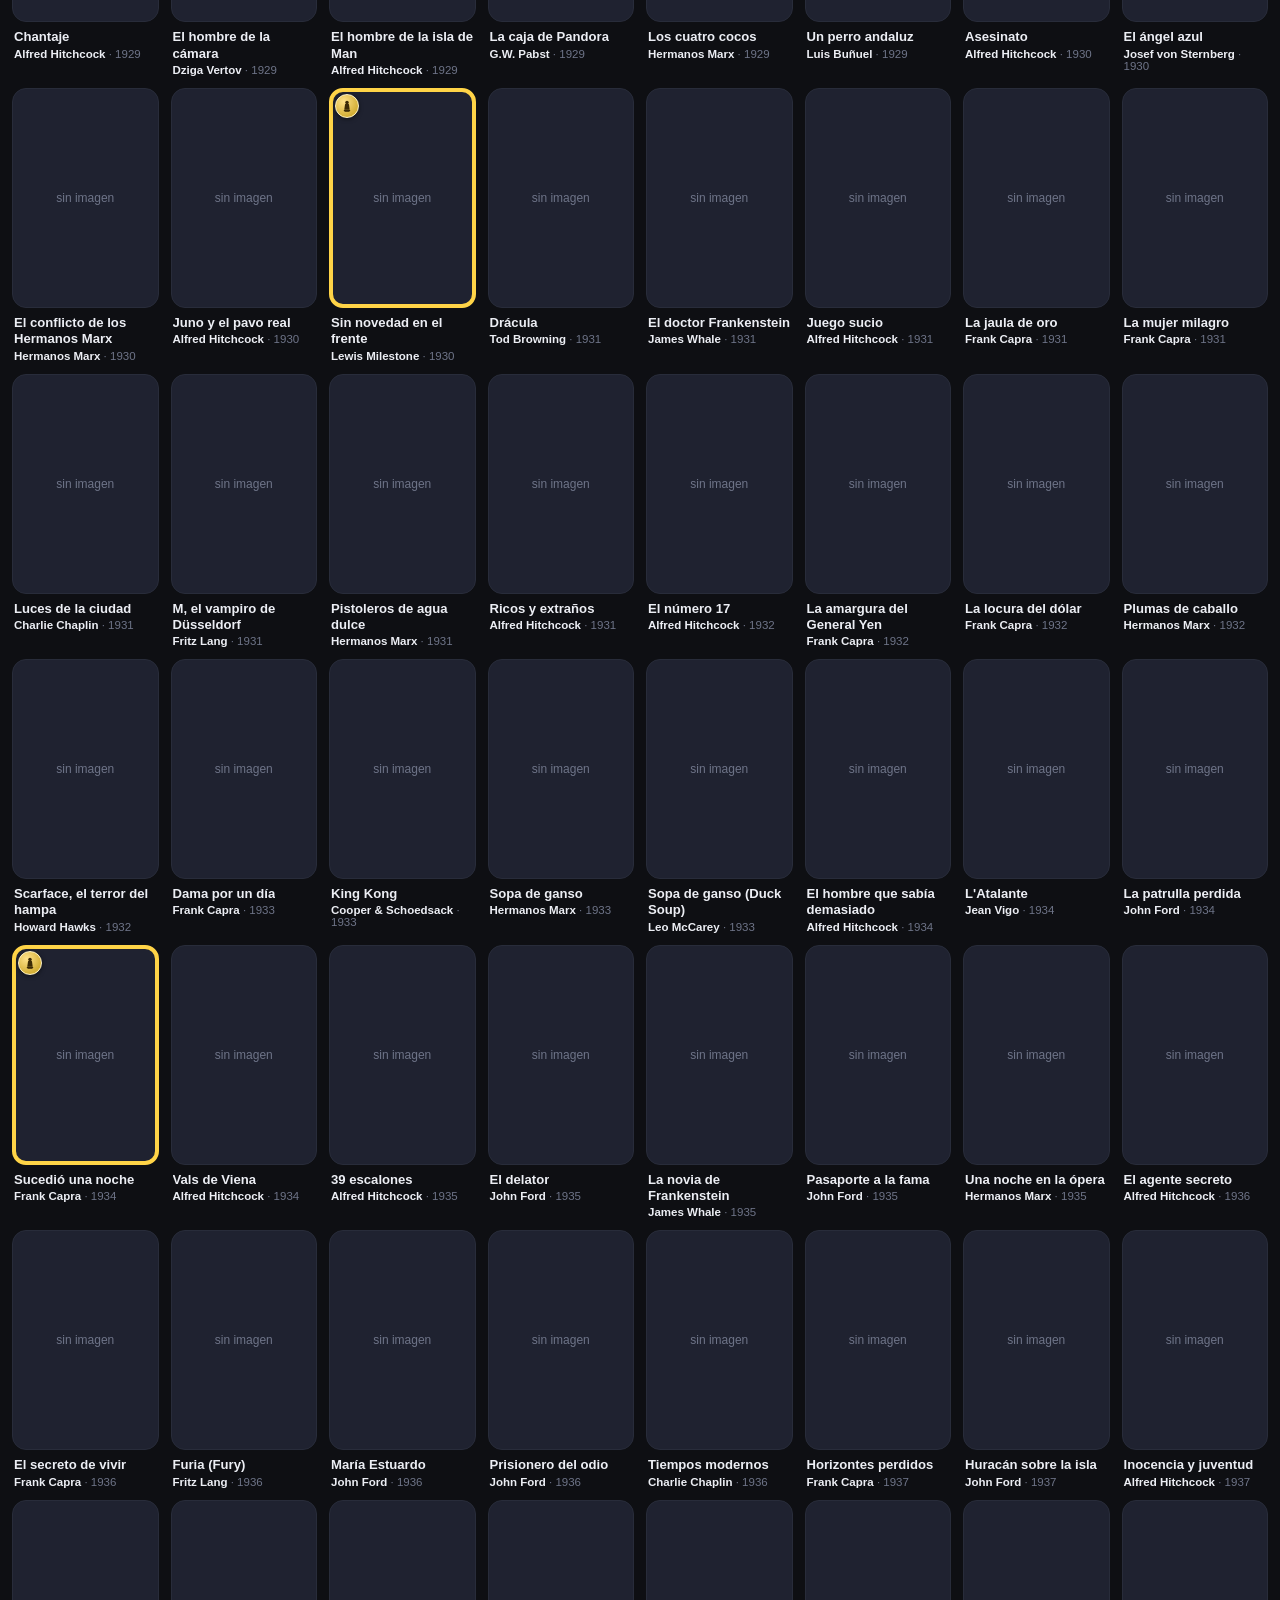
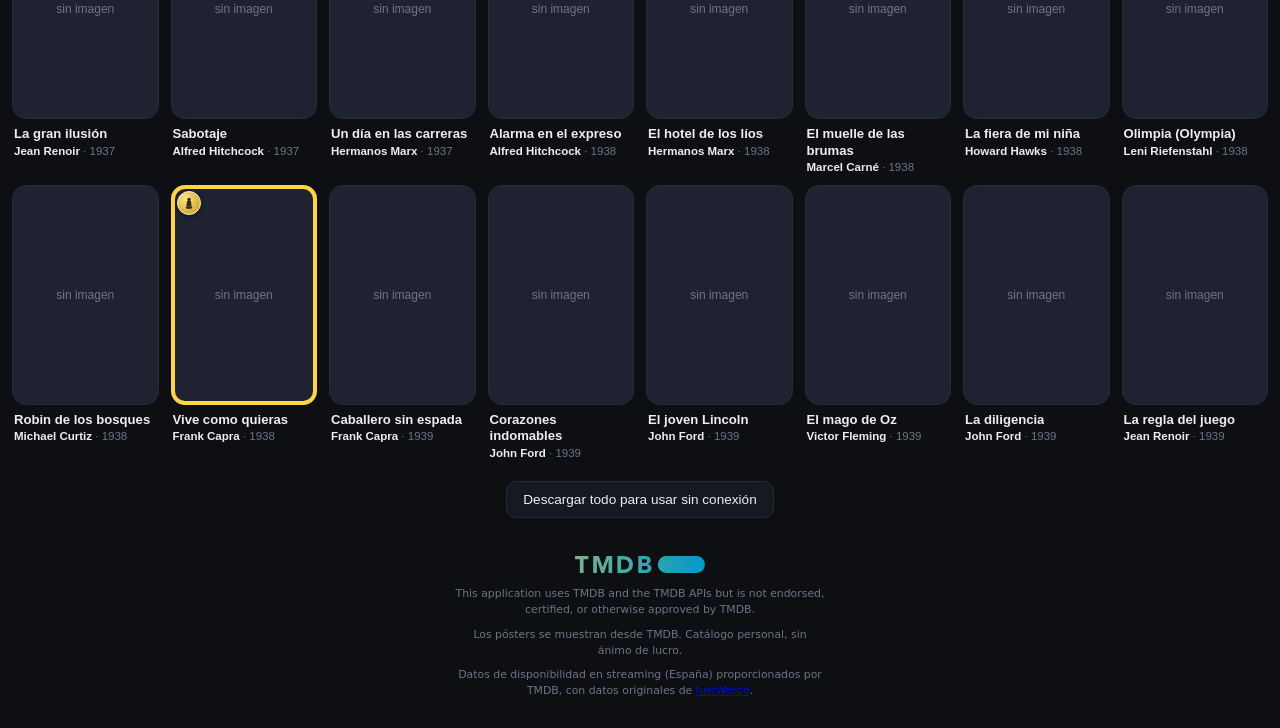
==== commit b41783d8: "Reclasifica corrientes con criterios de teoría del cine, cambia a puntuación TMDB, y añade a David L" ====
--- a/catalogo.html
+++ b/catalogo.html
@@ -37,7 +37,7 @@
       <option value="year-desc">Año ↓</option>
       <option value="title">Título A-Z</option>
       <option value="director">Director A-Z</option>
-      <option value="imdb-desc">Puntuación IMDB ↓</option>
+      <option value="tmdb-desc">Puntuación TMDB ↓</option>
     </select>
   </div>
   <div class="row-controls">
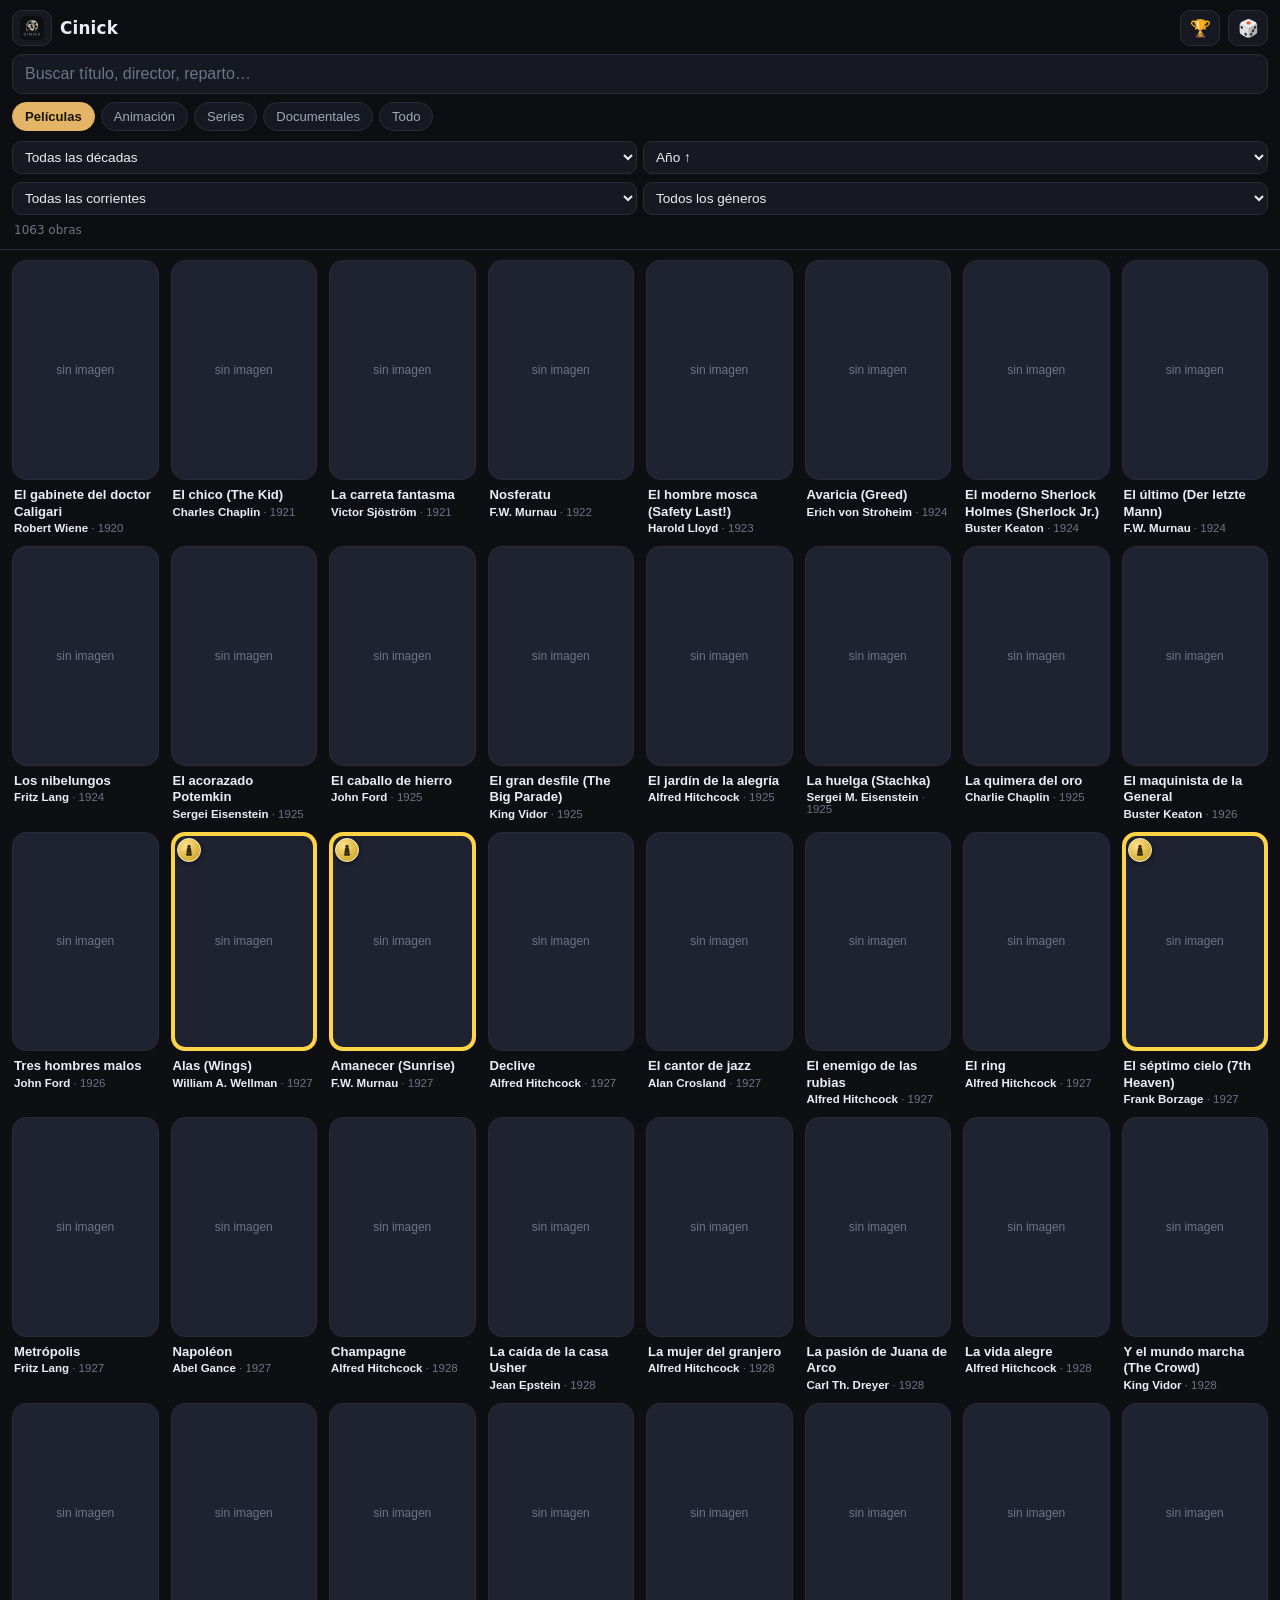
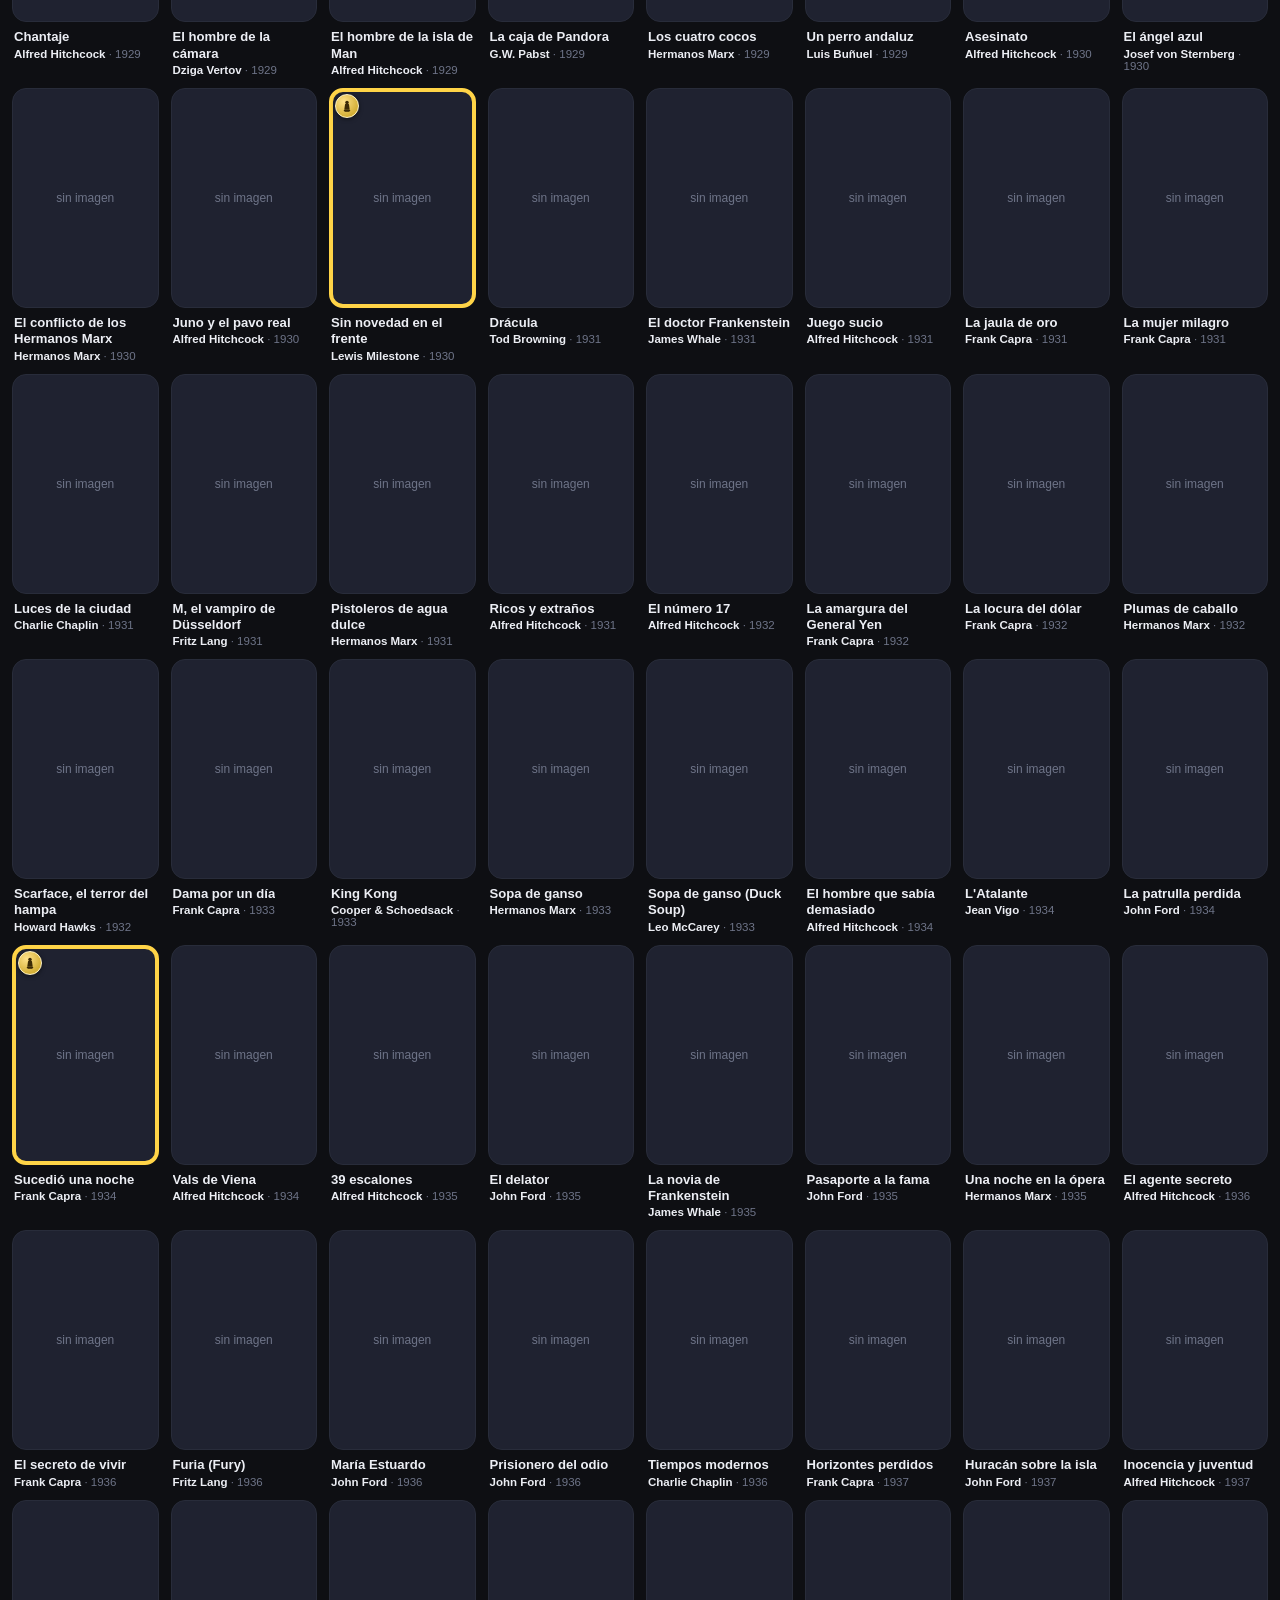
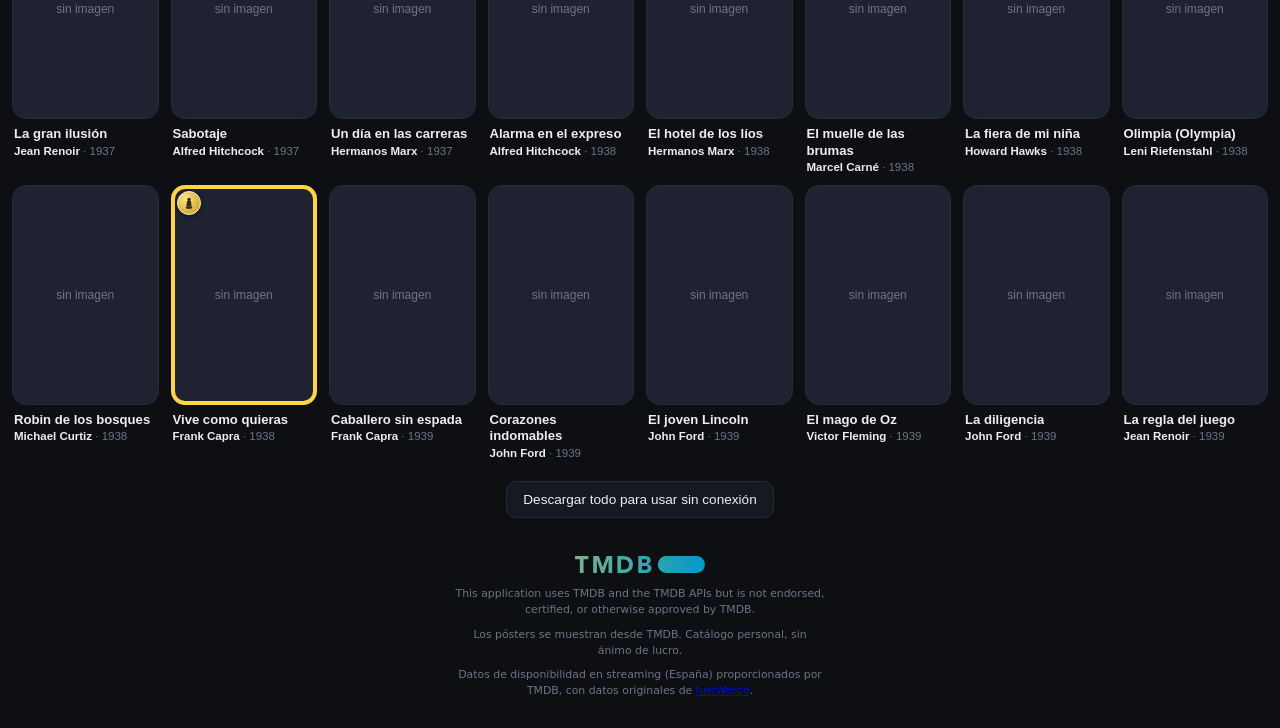
==== commit d5b2c59c: "Simplifica corrientes, mueve el filtro de premios y busca directores - Reclasifica ~90 corrientes: f" ====
--- a/catalogo.html
+++ b/catalogo.html
@@ -22,6 +22,7 @@
       <img src="icons/icon-192.png" alt="" width="24" height="24">
     </a>
     <h1>Cinick</h1>
+    <button id="btn-award" class="icon-btn" title="Premios" aria-label="Filtrar por premios">🏆</button>
     <button id="btn-random" class="icon-btn" title="Sorpréndeme" aria-label="Obra al azar">🎲</button>
   </div>
   <div class="search-wrap">
--- a/styles.css
+++ b/styles.css
@@ -34,6 +34,7 @@
   text-decoration:none; flex:0 0 auto;
 }
 .icon-btn:active{background:var(--bg-elev2)}
+.icon-btn[aria-pressed="true"]{background:var(--accent); border-color:var(--accent); color:#1a1405}
 .logo-btn img{width:24px; height:24px; border-radius:6px; display:block}
 
 .search-wrap{position:relative; margin-top:8px}
@@ -255,17 +256,30 @@
   padding:16px; cursor:pointer; transition:background .12s ease, transform .08s ease;
 }
 .home-tile:active{background:var(--bg-elev2); transform:scale(.98)}
+/* mismo fondo que el logo: sin borde de color entre uno y otro */
 .home-tile-main{
   flex:1 1 55%; min-height:0;
-  background:linear-gradient(160deg, var(--bg-elev2), var(--bg-elev));
+  background-color:var(--bg);
   border-color:var(--accent-dim);
 }
-.home-tile-icon{font-size:2.6rem; line-height:1}
+.home-tile-logo{
+  width:auto; height:auto; max-width:52%; max-height:56%; object-fit:contain;
+}
 .home-tile-label{
   font-size:1.2rem; font-weight:700; letter-spacing:.4px; color:var(--accent);
 }
 .home-tile-main .home-tile-label{font-size:1.4rem}
 .home-tile-sub{font-size:.85rem; color:var(--fg-faint)}
+
+/* recuadros de Corrientes/Directores: imagen a sangre con degradado para
+   que se lea el texto encima */
+.home-tile-bg{
+  position:relative; justify-content:flex-end; padding-bottom:14px;
+  background-size:cover; background-position:center;
+  box-shadow:inset 0 -90px 70px -40px rgba(6,7,9,.95), inset 0 0 0 1px var(--line);
+}
+.home-tile-bg .home-tile-label{color:#fff; text-shadow:0 1px 4px rgba(0,0,0,.8)}
+.home-tile-bg .home-tile-sub{color:#d8dae2; text-shadow:0 1px 4px rgba(0,0,0,.8)}
 .home-row{flex:1 1 45%; min-height:0; display:grid; grid-template-columns:1fr 1fr; gap:12px}
 .home-row .home-tile{height:100%}
 .home-foot{padding:10px 14px calc(14px + var(--safe-b))}
